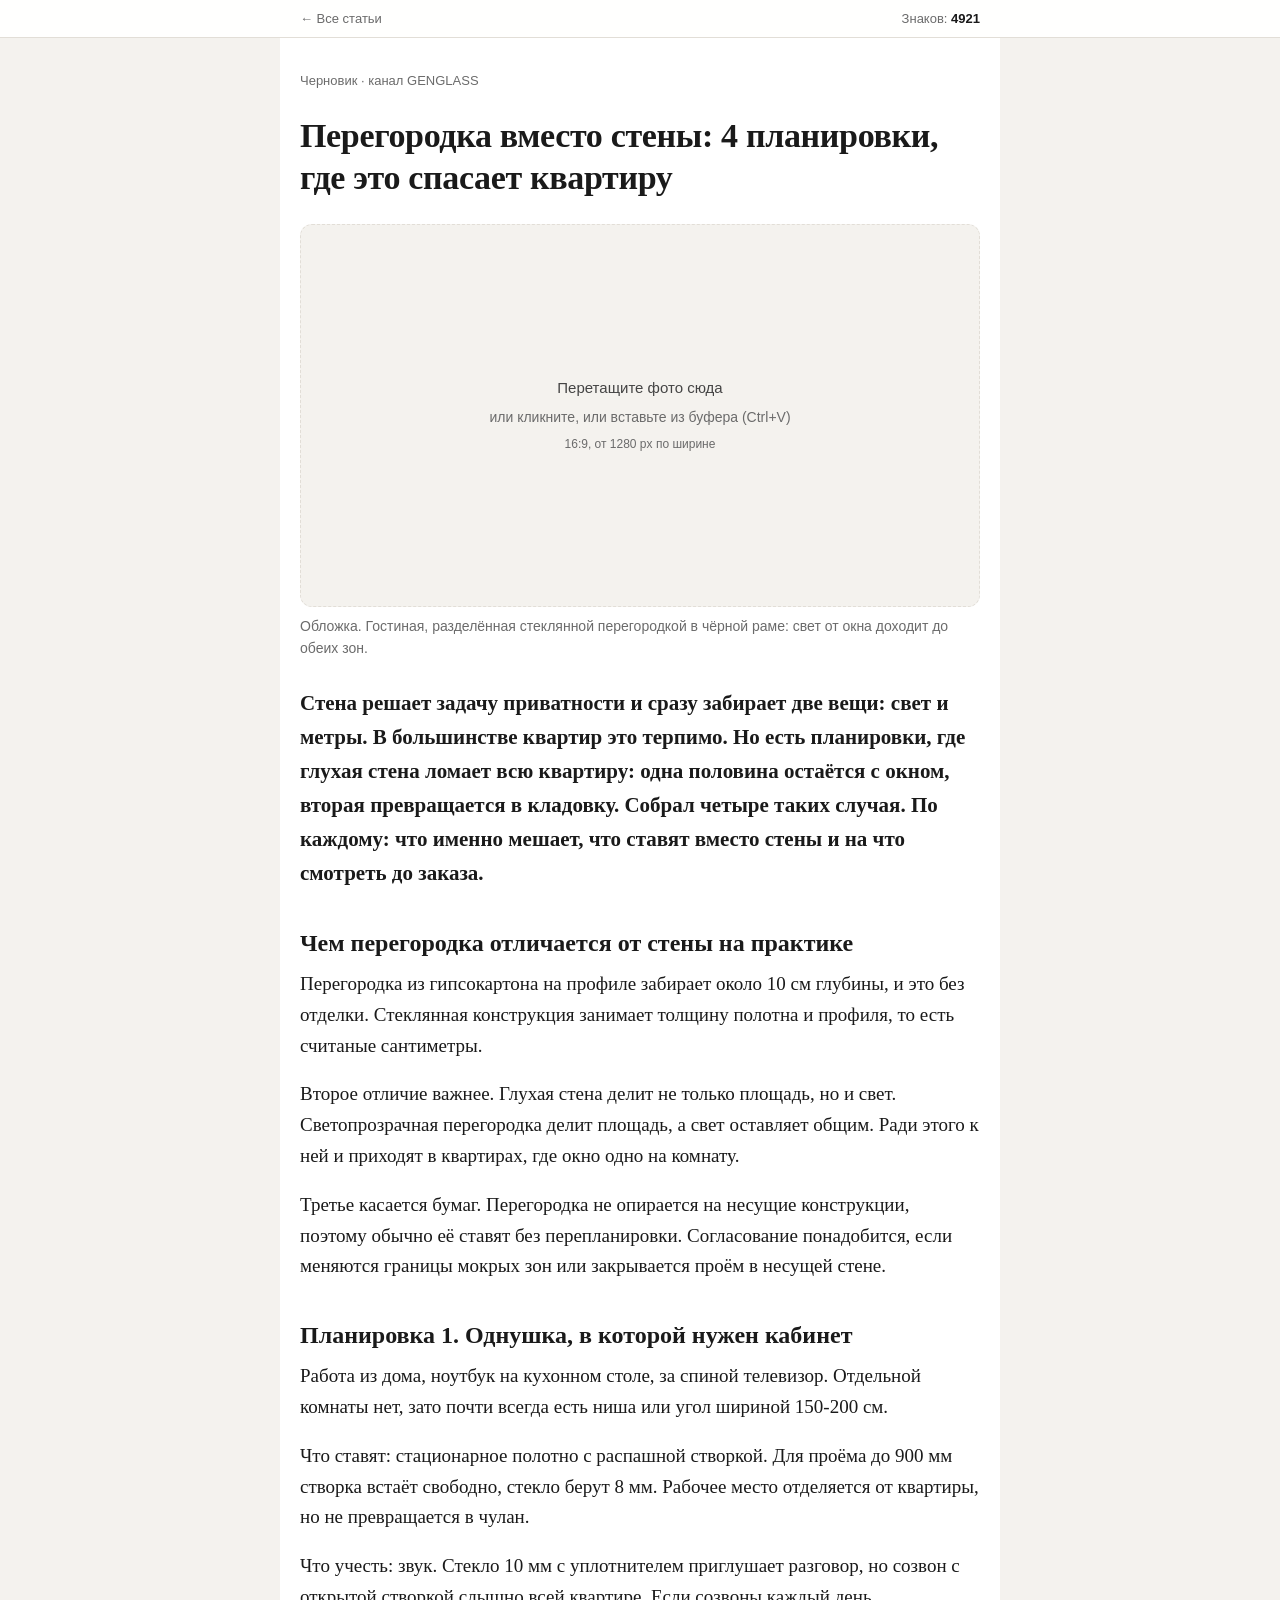
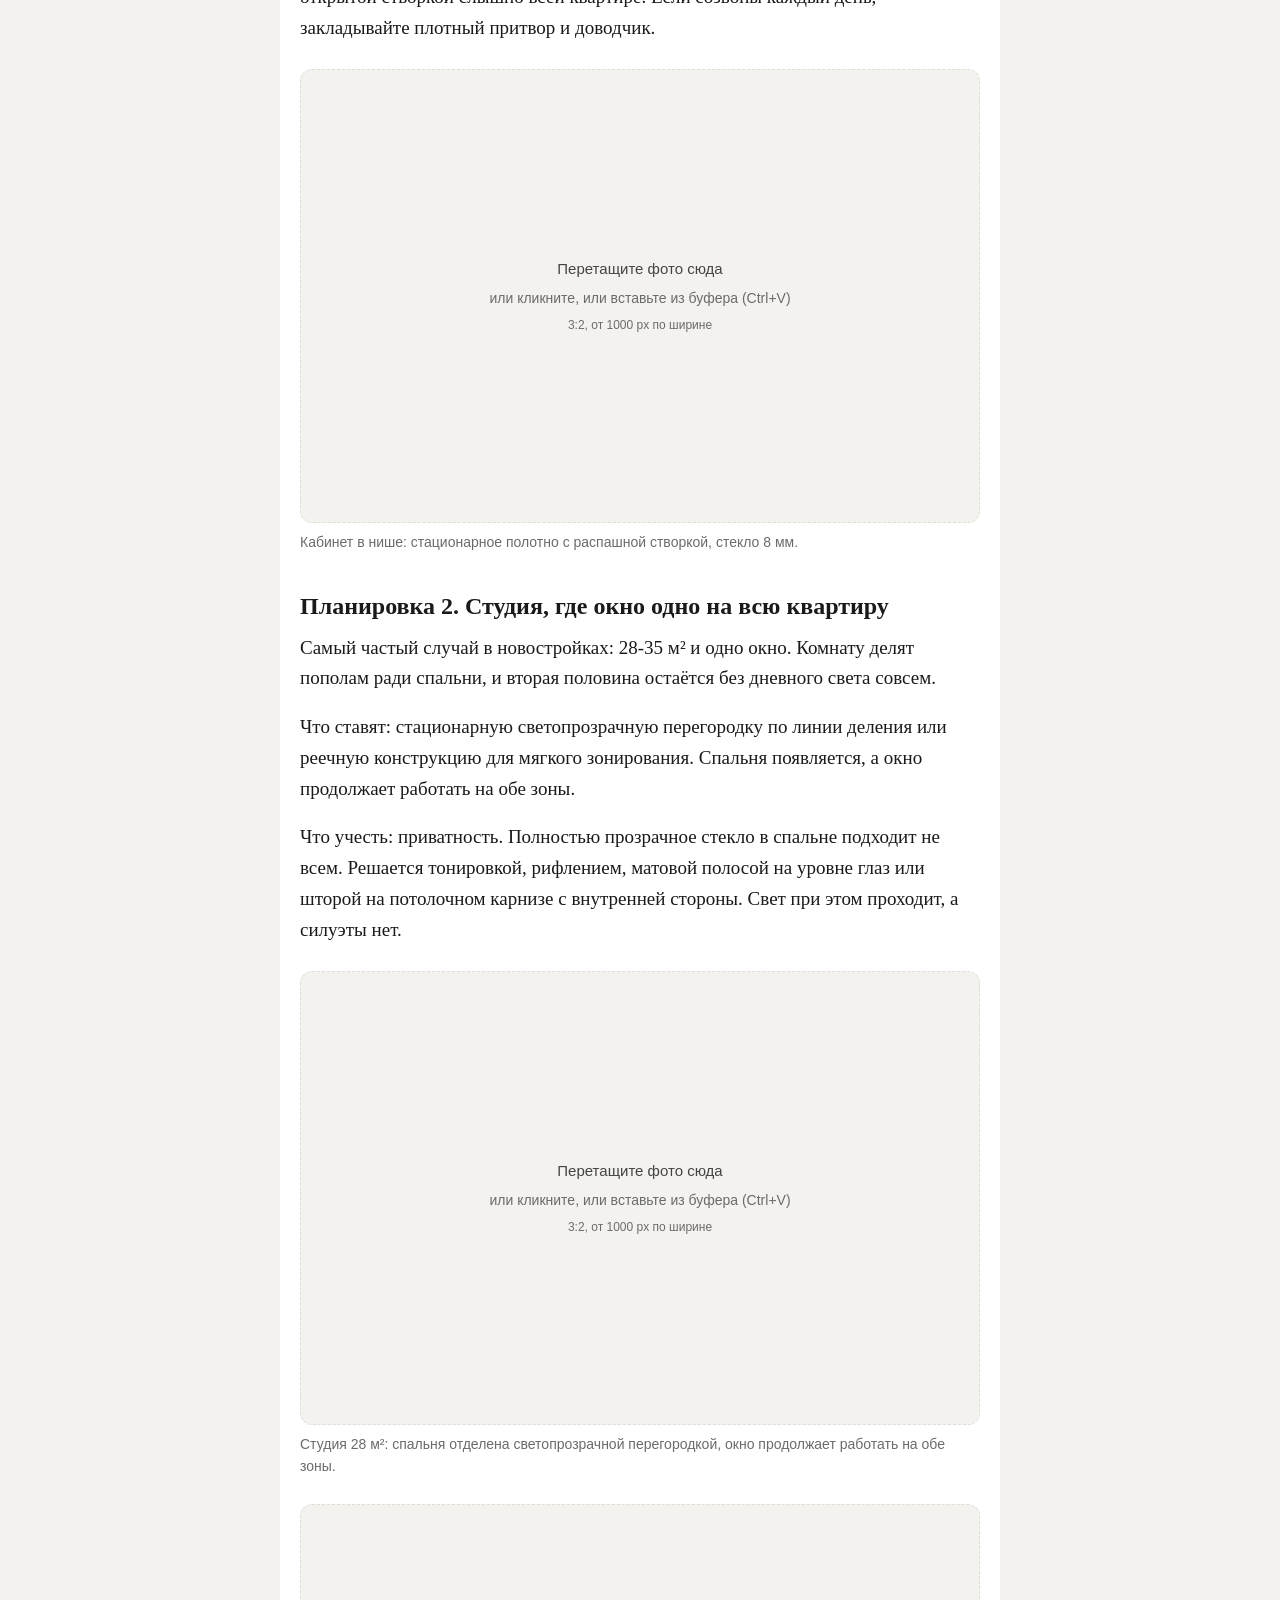
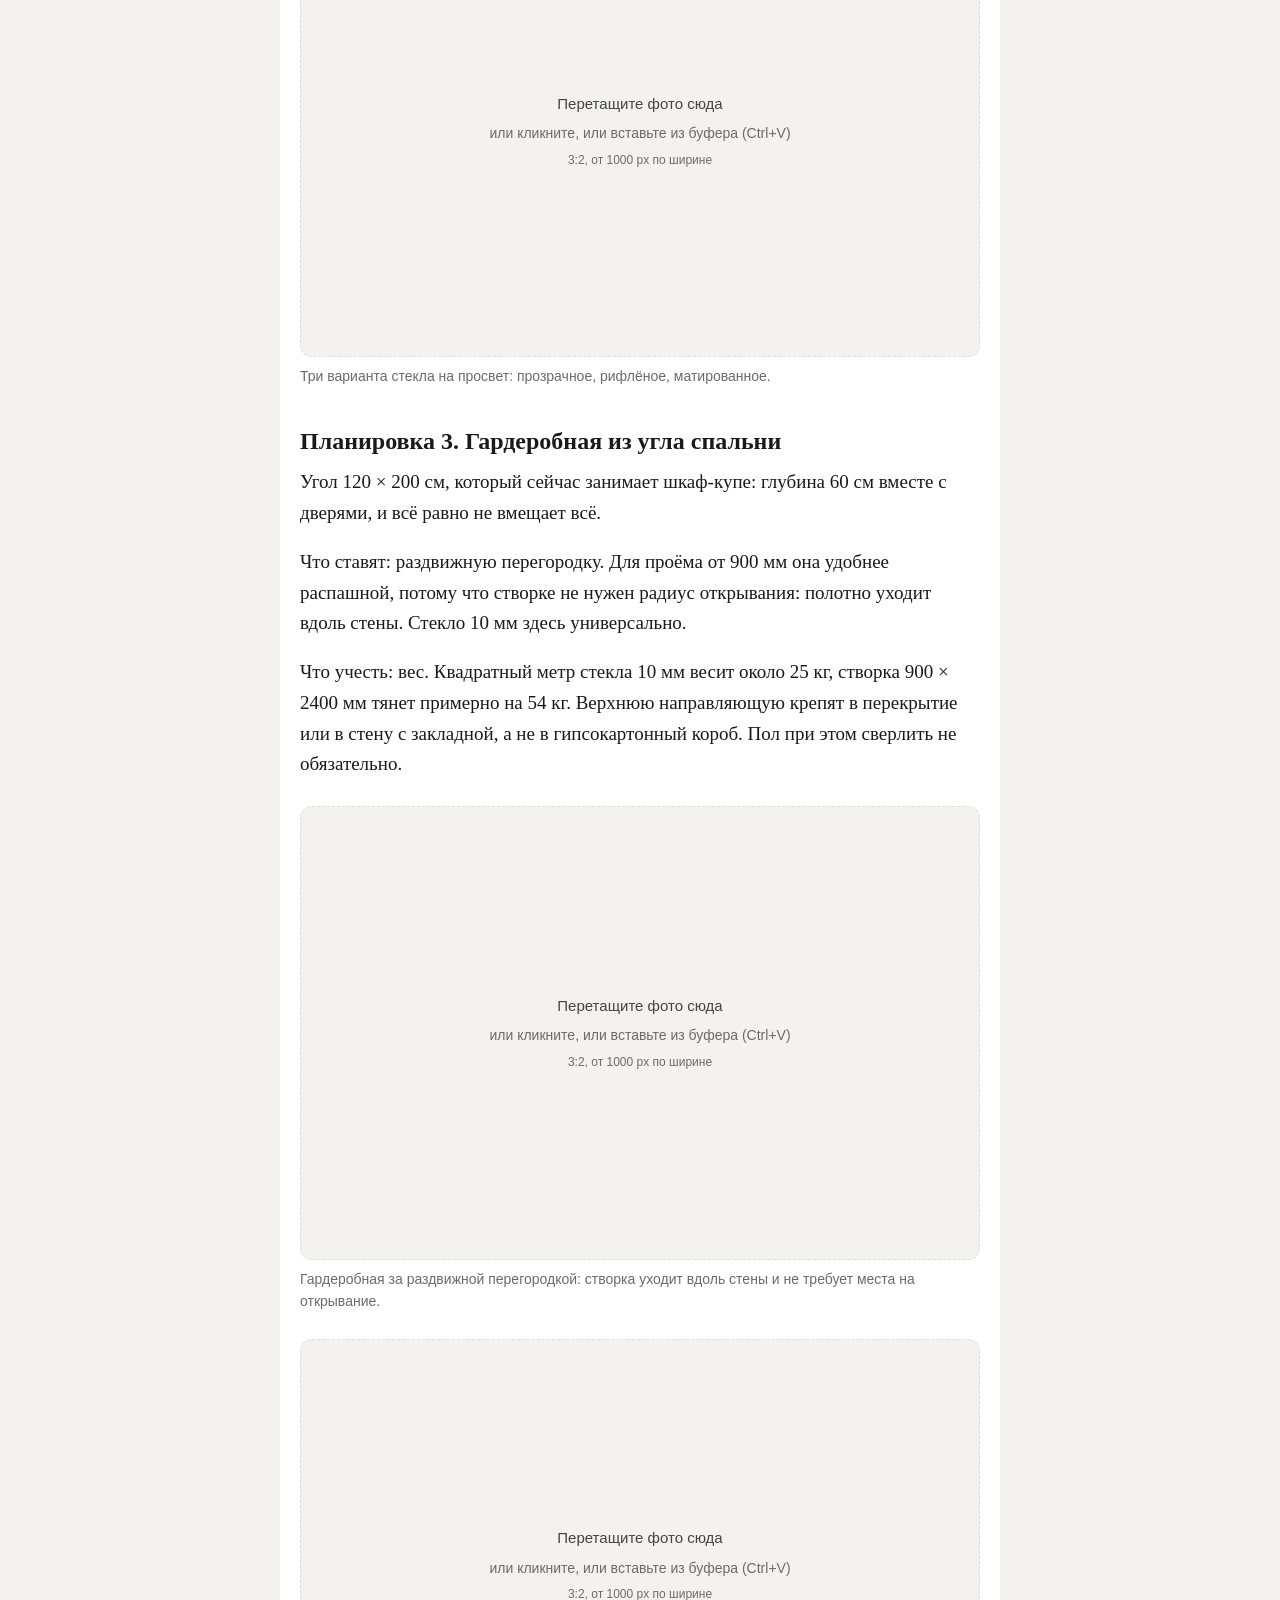
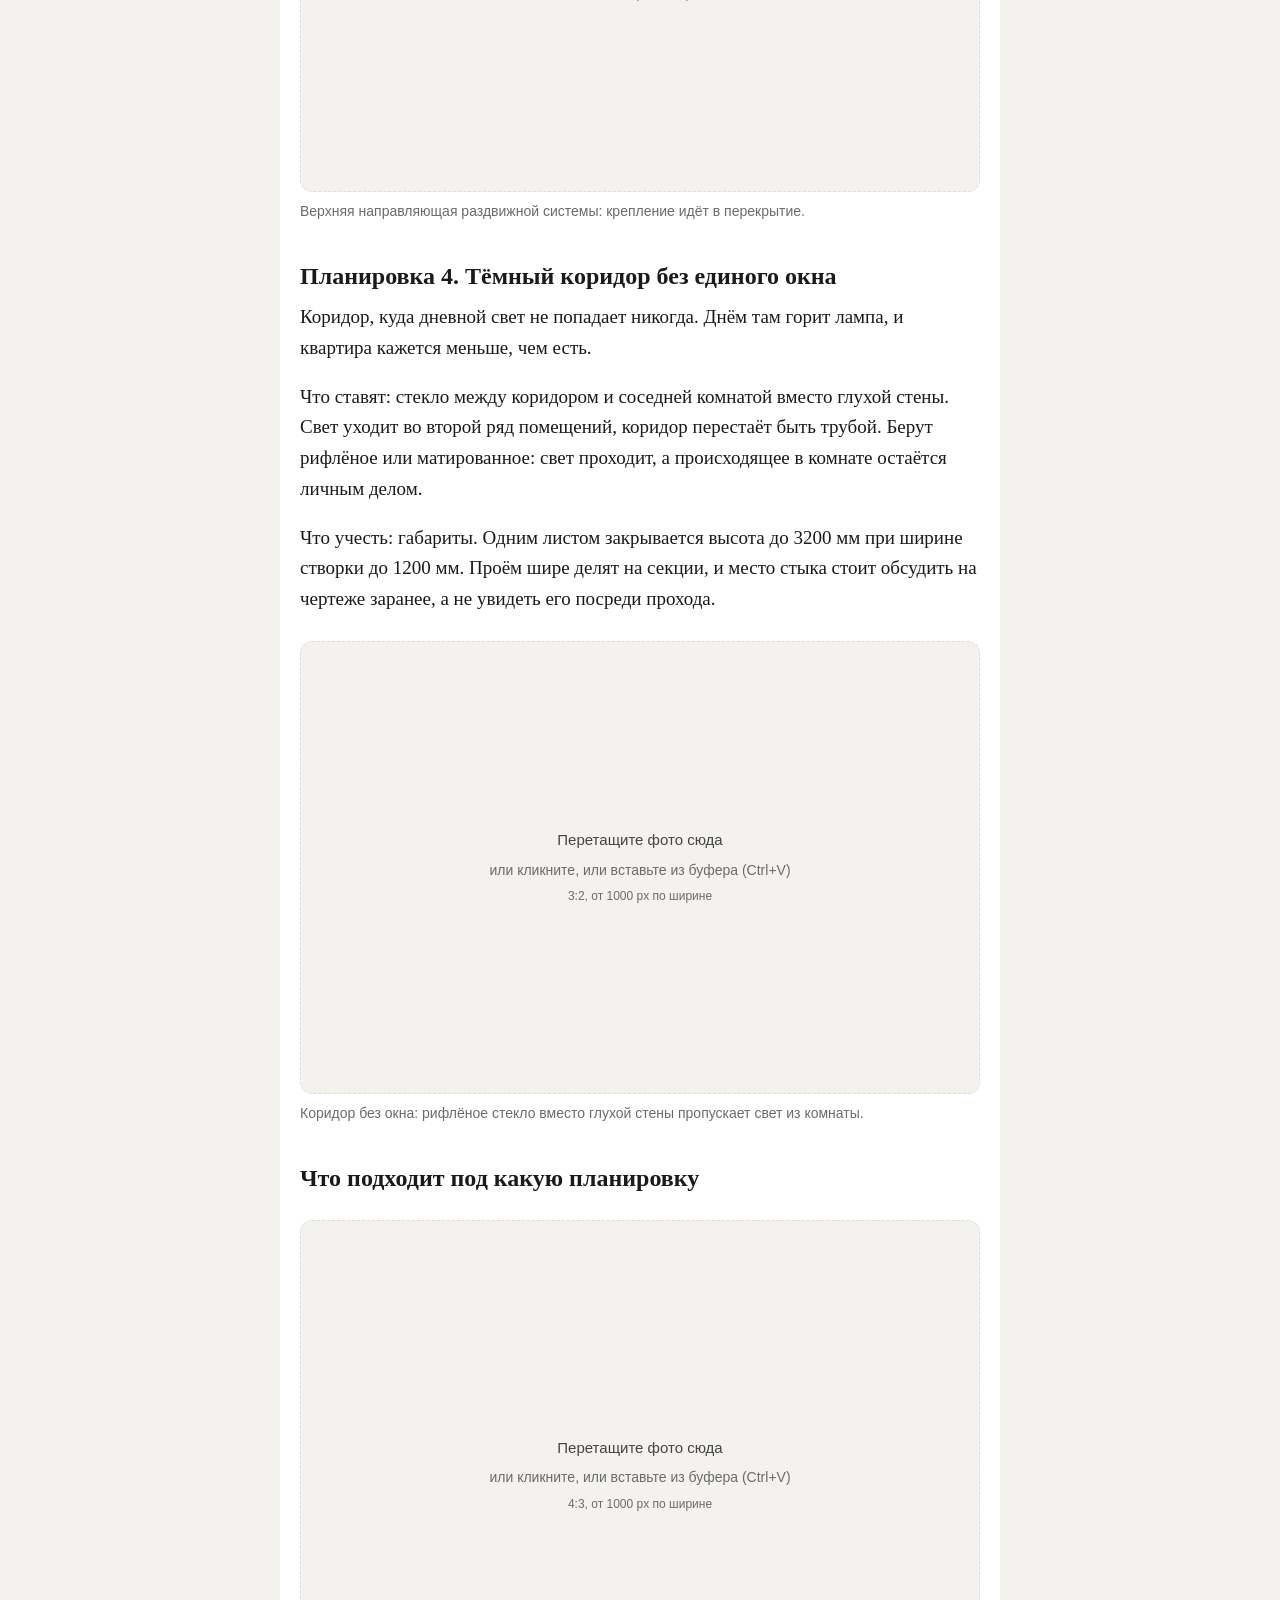
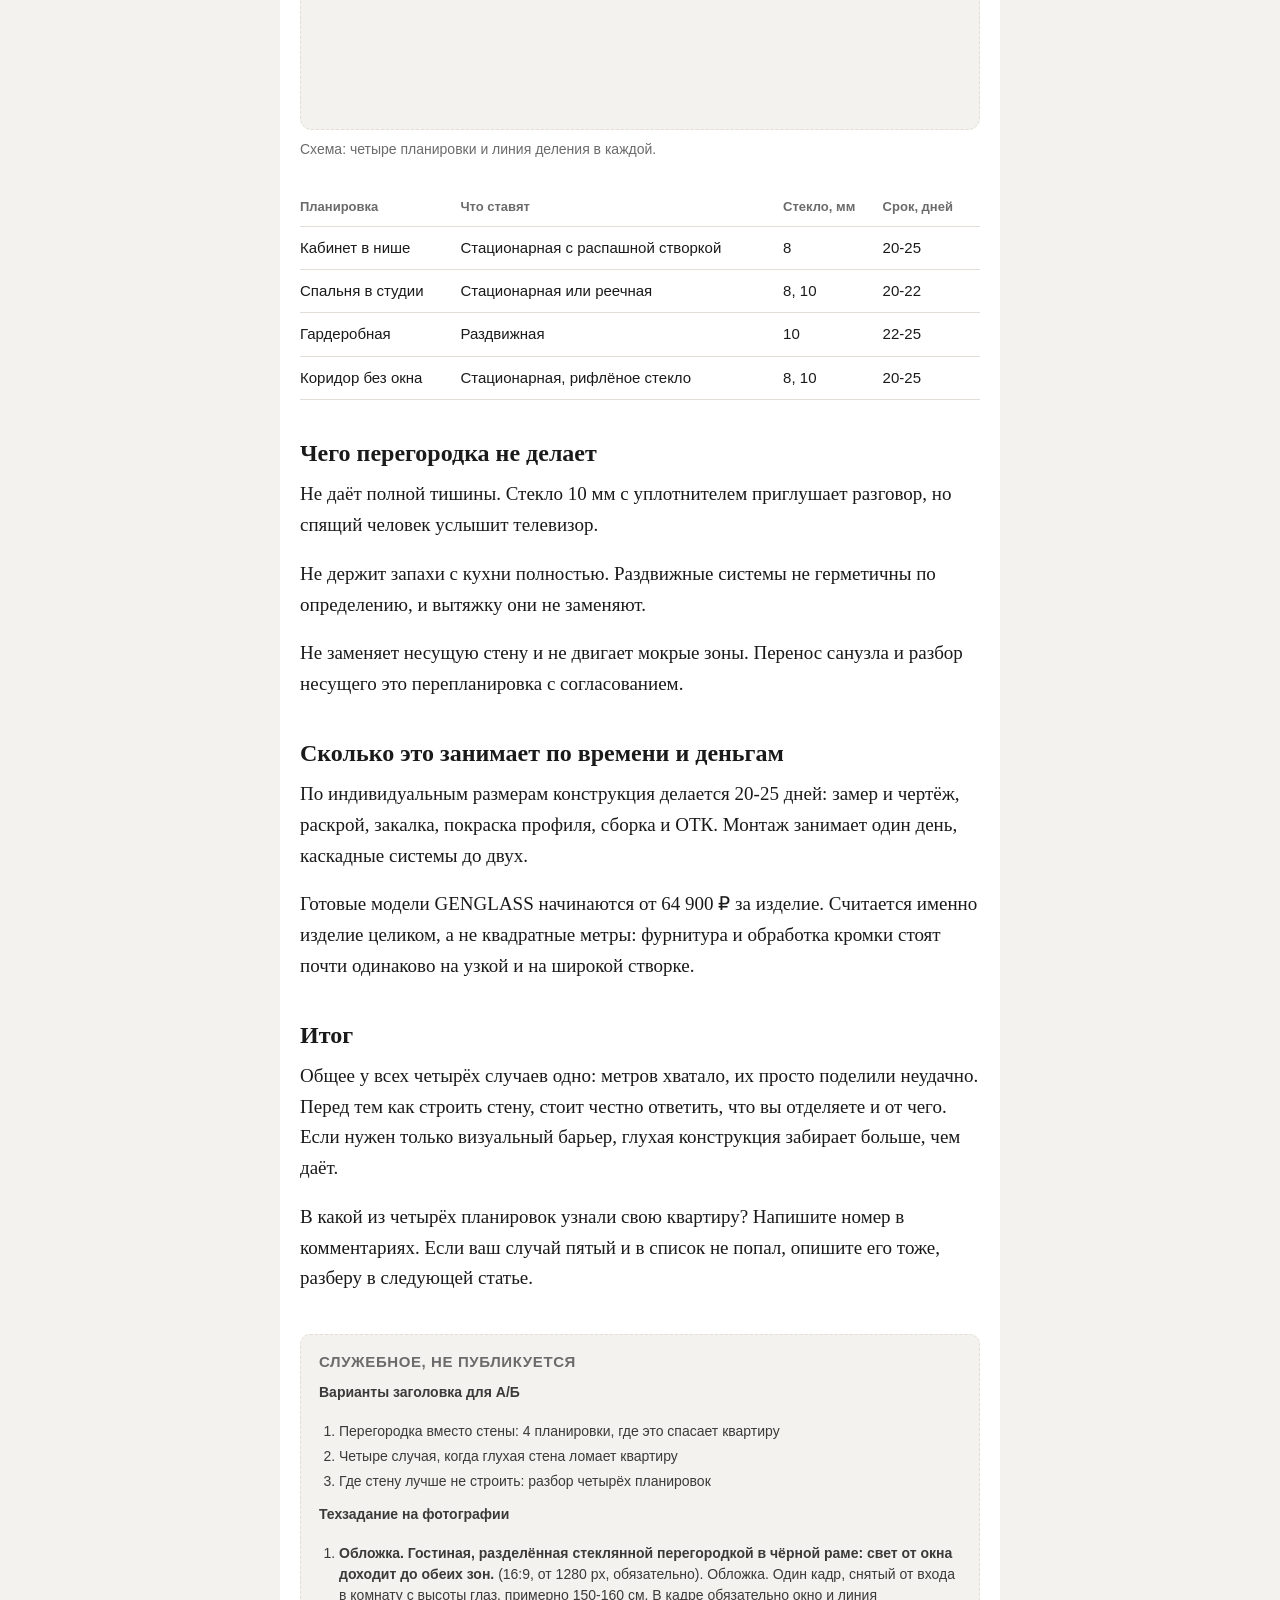
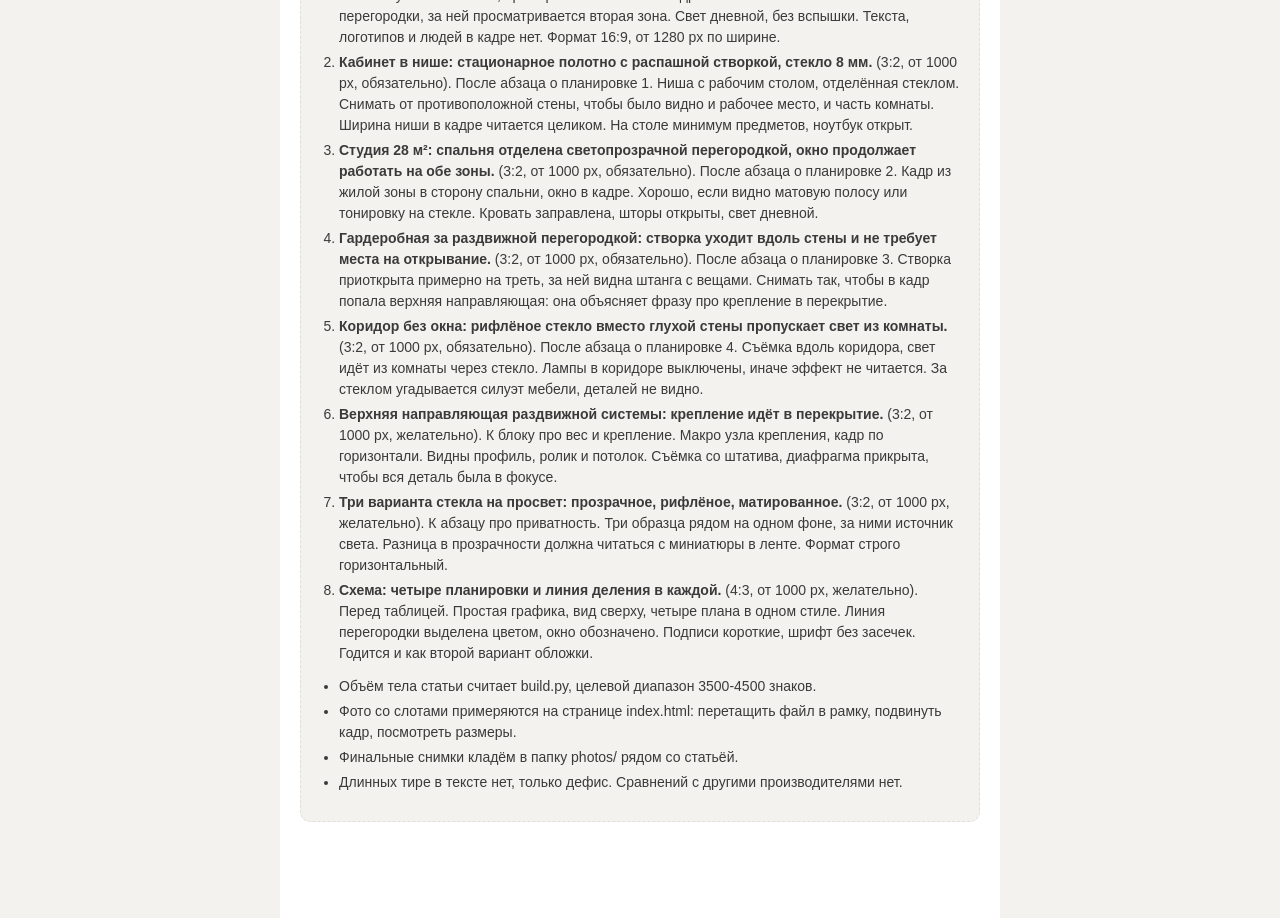
==== dzen/002-peregorodka-vmesto-steny/index.html @ 62485f5c "Дзен: статья «Перегородка вместо стены: 4 планировки» Тема №8 из бэклога, написана целиком. Один ист" ====
<!doctype html>
<html lang="ru">
<head>
<meta charset="utf-8">
<meta name="viewport" content="width=device-width, initial-scale=1">
<title>Перегородка вместо стены: 4 планировки, где это спасает квартиру</title>
<link rel="stylesheet" href="../assets/zen.css">
</head>
<body>

<div class="topbar">
  <div class="inner">
    <a href="../index.html">&larr; Все статьи</a>
    <span class="spacer"></span>
    <span class="stat" data-count></span>
  </div>
</div>

<div class="page">
  <article class="article">

    <p class="meta">Черновик · канал GENGLASS</p>
    <h1>Перегородка вместо стены: 4 планировки, где это спасает квартиру</h1>

    <figure class="ph" data-slot="cover" data-ratio="16:9" data-min-w="1280">
      <figcaption>Обложка. Гостиная, разделённая стеклянной перегородкой в чёрной раме: свет от окна доходит до обеих зон.</figcaption>
    </figure>

    <p class="lead">Стена решает задачу приватности и сразу забирает две вещи: свет и метры. В большинстве квартир это терпимо. Но есть планировки, где глухая стена ломает всю квартиру: одна половина остаётся с окном, вторая превращается в кладовку. Собрал четыре таких случая. По каждому: что именно мешает, что ставят вместо стены и на что смотреть до заказа.</p>

    <h2>Чем перегородка отличается от стены на практике</h2>
    <p>Перегородка из гипсокартона на профиле забирает около 10 см глубины, и это без отделки. Стеклянная конструкция занимает толщину полотна и профиля, то есть считаные сантиметры.</p>
    <p>Второе отличие важнее. Глухая стена делит не только площадь, но и свет. Светопрозрачная перегородка делит площадь, а свет оставляет общим. Ради этого к ней и приходят в квартирах, где окно одно на комнату.</p>
    <p>Третье касается бумаг. Перегородка не опирается на несущие конструкции, поэтому обычно её ставят без перепланировки. Согласование понадобится, если меняются границы мокрых зон или закрывается проём в несущей стене.</p>

    <h2>Планировка 1. Однушка, в которой нужен кабинет</h2>
    <p>Работа из дома, ноутбук на кухонном столе, за спиной телевизор. Отдельной комнаты нет, зато почти всегда есть ниша или угол шириной 150-200 см.</p>
    <p>Что ставят: стационарное полотно с распашной створкой. Для проёма до 900 мм створка встаёт свободно, стекло берут 8 мм. Рабочее место отделяется от квартиры, но не превращается в чулан.</p>
    <p>Что учесть: звук. Стекло 10 мм с уплотнителем приглушает разговор, но созвон с открытой створкой слышно всей квартире. Если созвоны каждый день, закладывайте плотный притвор и доводчик.</p>
    <figure class="ph" data-slot="plan-1" data-ratio="3:2" data-min-w="1000">
      <figcaption>Кабинет в нише: стационарное полотно с распашной створкой, стекло 8 мм.</figcaption>
    </figure>

    <h2>Планировка 2. Студия, где окно одно на всю квартиру</h2>
    <p>Самый частый случай в новостройках: 28-35 м² и одно окно. Комнату делят пополам ради спальни, и вторая половина остаётся без дневного света совсем.</p>
    <p>Что ставят: стационарную светопрозрачную перегородку по линии деления или реечную конструкцию для мягкого зонирования. Спальня появляется, а окно продолжает работать на обе зоны.</p>
    <p>Что учесть: приватность. Полностью прозрачное стекло в спальне подходит не всем. Решается тонировкой, рифлением, матовой полосой на уровне глаз или шторой на потолочном карнизе с внутренней стороны. Свет при этом проходит, а силуэты нет.</p>
    <figure class="ph" data-slot="plan-2" data-ratio="3:2" data-min-w="1000">
      <figcaption>Студия 28 м²: спальня отделена светопрозрачной перегородкой, окно продолжает работать на обе зоны.</figcaption>
    </figure>
    <figure class="ph" data-slot="stekla" data-ratio="3:2" data-min-w="1000">
      <figcaption>Три варианта стекла на просвет: прозрачное, рифлёное, матированное.</figcaption>
    </figure>

    <h2>Планировка 3. Гардеробная из угла спальни</h2>
    <p>Угол 120 × 200 см, который сейчас занимает шкаф-купе: глубина 60 см вместе с дверями, и всё равно не вмещает всё.</p>
    <p>Что ставят: раздвижную перегородку. Для проёма от 900 мм она удобнее распашной, потому что створке не нужен радиус открывания: полотно уходит вдоль стены. Стекло 10 мм здесь универсально.</p>
    <p>Что учесть: вес. Квадратный метр стекла 10 мм весит около 25 кг, створка 900 × 2400 мм тянет примерно на 54 кг. Верхнюю направляющую крепят в перекрытие или в стену с закладной, а не в гипсокартонный короб. Пол при этом сверлить не обязательно.</p>
    <figure class="ph" data-slot="plan-3" data-ratio="3:2" data-min-w="1000">
      <figcaption>Гардеробная за раздвижной перегородкой: створка уходит вдоль стены и не требует места на открывание.</figcaption>
    </figure>
    <figure class="ph" data-slot="uzel" data-ratio="3:2" data-min-w="1000">
      <figcaption>Верхняя направляющая раздвижной системы: крепление идёт в перекрытие.</figcaption>
    </figure>

    <h2>Планировка 4. Тёмный коридор без единого окна</h2>
    <p>Коридор, куда дневной свет не попадает никогда. Днём там горит лампа, и квартира кажется меньше, чем есть.</p>
    <p>Что ставят: стекло между коридором и соседней комнатой вместо глухой стены. Свет уходит во второй ряд помещений, коридор перестаёт быть трубой. Берут рифлёное или матированное: свет проходит, а происходящее в комнате остаётся личным делом.</p>
    <p>Что учесть: габариты. Одним листом закрывается высота до 3200 мм при ширине створки до 1200 мм. Проём шире делят на секции, и место стыка стоит обсудить на чертеже заранее, а не увидеть его посреди прохода.</p>
    <figure class="ph" data-slot="plan-4" data-ratio="3:2" data-min-w="1000">
      <figcaption>Коридор без окна: рифлёное стекло вместо глухой стены пропускает свет из комнаты.</figcaption>
    </figure>

    <h2>Что подходит под какую планировку</h2>
    <figure class="ph" data-slot="shema" data-ratio="4:3" data-min-w="1000">
      <figcaption>Схема: четыре планировки и линия деления в каждой.</figcaption>
    </figure>
    <div class="tablewrap">
    <table class="plan">
      <tr><th>Планировка</th><th>Что ставят</th><th>Стекло, мм</th><th>Срок, дней</th></tr>
      <tr><td>Кабинет в нише</td><td>Стационарная с распашной створкой</td><td>8</td><td>20-25</td></tr>
      <tr><td>Спальня в студии</td><td>Стационарная или реечная</td><td>8, 10</td><td>20-22</td></tr>
      <tr><td>Гардеробная</td><td>Раздвижная</td><td>10</td><td>22-25</td></tr>
      <tr><td>Коридор без окна</td><td>Стационарная, рифлёное стекло</td><td>8, 10</td><td>20-25</td></tr>
    </table>
    </div>

    <h2>Чего перегородка не делает</h2>
    <p>Не даёт полной тишины. Стекло 10 мм с уплотнителем приглушает разговор, но спящий человек услышит телевизор.</p>
    <p>Не держит запахи с кухни полностью. Раздвижные системы не герметичны по определению, и вытяжку они не заменяют.</p>
    <p>Не заменяет несущую стену и не двигает мокрые зоны. Перенос санузла и разбор несущего это перепланировка с согласованием.</p>

    <h2>Сколько это занимает по времени и деньгам</h2>
    <p>По индивидуальным размерам конструкция делается 20-25 дней: замер и чертёж, раскрой, закалка, покраска профиля, сборка и ОТК. Монтаж занимает один день, каскадные системы до двух.</p>
    <p>Готовые модели GENGLASS начинаются от 64 900 ₽ за изделие. Считается именно изделие целиком, а не квадратные метры: фурнитура и обработка кромки стоят почти одинаково на узкой и на широкой створке.</p>

    <h2>Итог</h2>
    <p>Общее у всех четырёх случаев одно: метров хватало, их просто поделили неудачно. Перед тем как строить стену, стоит честно ответить, что вы отделяете и от чего. Если нужен только визуальный барьер, глухая конструкция забирает больше, чем даёт.</p>
    <p>В какой из четырёх планировок узнали свою квартиру? Напишите номер в комментариях. Если ваш случай пятый и в список не попал, опишите его тоже, разберу в следующей статье.</p>

    <div class="service">
      <h3>Служебное, не публикуется</h3>
      <p><b>Варианты заголовка для А/Б</b></p>
      <ol>
        <li>Перегородка вместо стены: 4 планировки, где это спасает квартиру</li>
        <li>Четыре случая, когда глухая стена ломает квартиру</li>
        <li>Где стену лучше не строить: разбор четырёх планировок</li>
      </ol>
      <p><b>Техзадание на фотографии</b></p>
      <ol>
        <li><b>Обложка. Гостиная, разделённая стеклянной перегородкой в чёрной раме: свет от окна доходит до обеих зон.</b> (16:9, от 1280 px, обязательно). Обложка. Один кадр, снятый от входа в комнату с высоты глаз, примерно 150-160 см. В кадре обязательно окно и линия перегородки, за ней просматривается вторая зона. Свет дневной, без вспышки. Текста, логотипов и людей в кадре нет. Формат 16:9, от 1280 px по ширине.</li>
        <li><b>Кабинет в нише: стационарное полотно с распашной створкой, стекло 8 мм.</b> (3:2, от 1000 px, обязательно). После абзаца о планировке 1. Ниша с рабочим столом, отделённая стеклом. Снимать от противоположной стены, чтобы было видно и рабочее место, и часть комнаты. Ширина ниши в кадре читается целиком. На столе минимум предметов, ноутбук открыт.</li>
        <li><b>Студия 28 м²: спальня отделена светопрозрачной перегородкой, окно продолжает работать на обе зоны.</b> (3:2, от 1000 px, обязательно). После абзаца о планировке 2. Кадр из жилой зоны в сторону спальни, окно в кадре. Хорошо, если видно матовую полосу или тонировку на стекле. Кровать заправлена, шторы открыты, свет дневной.</li>
        <li><b>Гардеробная за раздвижной перегородкой: створка уходит вдоль стены и не требует места на открывание.</b> (3:2, от 1000 px, обязательно). После абзаца о планировке 3. Створка приоткрыта примерно на треть, за ней видна штанга с вещами. Снимать так, чтобы в кадр попала верхняя направляющая: она объясняет фразу про крепление в перекрытие.</li>
        <li><b>Коридор без окна: рифлёное стекло вместо глухой стены пропускает свет из комнаты.</b> (3:2, от 1000 px, обязательно). После абзаца о планировке 4. Съёмка вдоль коридора, свет идёт из комнаты через стекло. Лампы в коридоре выключены, иначе эффект не читается. За стеклом угадывается силуэт мебели, деталей не видно.</li>
        <li><b>Верхняя направляющая раздвижной системы: крепление идёт в перекрытие.</b> (3:2, от 1000 px, желательно). К блоку про вес и крепление. Макро узла крепления, кадр по горизонтали. Видны профиль, ролик и потолок. Съёмка со штатива, диафрагма прикрыта, чтобы вся деталь была в фокусе.</li>
        <li><b>Три варианта стекла на просвет: прозрачное, рифлёное, матированное.</b> (3:2, от 1000 px, желательно). К абзацу про приватность. Три образца рядом на одном фоне, за ними источник света. Разница в прозрачности должна читаться с миниатюры в ленте. Формат строго горизонтальный.</li>
        <li><b>Схема: четыре планировки и линия деления в каждой.</b> (4:3, от 1000 px, желательно). Перед таблицей. Простая графика, вид сверху, четыре плана в одном стиле. Линия перегородки выделена цветом, окно обозначено. Подписи короткие, шрифт без засечек. Годится и как второй вариант обложки.</li>
      </ol>
      <ul>
        <li>Объём тела статьи считает build.py, целевой диапазон 3500-4500 знаков.</li>
        <li>Фото со слотами примеряются на странице index.html: перетащить файл в рамку, подвинуть кадр, посмотреть размеры.</li>
        <li>Финальные снимки кладём в папку photos/ рядом со статьёй.</li>
        <li>Длинных тире в тексте нет, только дефис. Сравнений с другими производителями нет.</li>
      </ul>
    </div>

  </article>
</div>

<script src="../assets/photo-fit.js"></script>
</body>
</html>
---- dzen/assets/zen.css ----
/* Вёрстка под ленту Дзена: узкая колонка, крупный текст, воздух между абзацами */

:root {
  --bg: #ffffff;
  --bg-soft: #f4f2ee;
  --text: #1a1a1a;
  --muted: #6b6b6b;
  --line: #e2ded7;
  --accent: #2f6f4f;
  --warn: #b4441f;
  --col: 720px;
  color-scheme: light;
}

* { box-sizing: border-box; }

body {
  margin: 0;
  background: var(--bg-soft);
  color: var(--text);
  font-family: Georgia, "Times New Roman", serif;
  font-size: 19px;
  line-height: 1.62;
  -webkit-text-size-adjust: 100%;
}

.page {
  max-width: var(--col);
  margin: 0 auto;
  padding: 32px 20px 96px;
  background: var(--bg);
  min-height: 100vh;
}

.topbar {
  position: sticky;
  top: 0;
  z-index: 20;
  background: rgba(255, 255, 255, .94);
  backdrop-filter: blur(6px);
  border-bottom: 1px solid var(--line);
  font-family: -apple-system, BlinkMacSystemFont, "Segoe UI", Roboto, Arial, sans-serif;
  font-size: 13px;
}
.topbar .inner {
  max-width: var(--col);
  margin: 0 auto;
  padding: 8px 20px;
  display: flex;
  flex-wrap: wrap;
  gap: 8px 14px;
  align-items: center;
}
.topbar a { color: var(--muted); text-decoration: none; }
.topbar a:hover { color: var(--text); }
.topbar .spacer { flex: 1 1 auto; }
.topbar .stat { color: var(--muted); }
.topbar .stat b { color: var(--text); font-weight: 600; }

h1 {
  font-size: 34px;
  line-height: 1.22;
  margin: 24px 0 8px;
  letter-spacing: -.01em;
}
h2 {
  font-size: 24px;
  line-height: 1.3;
  margin: 38px 0 10px;
}
p { margin: 0 0 18px; }
.lead { font-size: 21px; font-weight: 600; }
.article a { color: var(--accent); }

.meta {
  font-family: -apple-system, BlinkMacSystemFont, "Segoe UI", Roboto, Arial, sans-serif;
  font-size: 13px;
  color: var(--muted);
  margin: 0 0 4px;
}

/* Служебный блок: не идёт в публикацию */
.service {
  font-family: -apple-system, BlinkMacSystemFont, "Segoe UI", Roboto, Arial, sans-serif;
  font-size: 14px;
  line-height: 1.5;
  background: var(--bg-soft);
  border: 1px dashed var(--line);
  border-radius: 10px;
  padding: 16px 18px;
  margin: 40px 0 0;
  color: #3a3a3a;
}
.service h3 { margin: 0 0 8px; font-size: 15px; text-transform: uppercase; letter-spacing: .04em; color: var(--muted); }
.service ol, .service ul { margin: 0 0 12px; padding-left: 20px; }
.service li { margin-bottom: 4px; }
.service .hint { color: var(--muted); }

/* ---- Слот под фото ---- */

figure.ph {
  margin: 26px 0;
  position: relative;
}
figure.ph .frame {
  position: relative;
  width: 100%;
  overflow: hidden;
  border-radius: 12px;
  background: var(--bg-soft);
  border: 1px dashed var(--line);
  cursor: pointer;
  user-select: none;
}
figure.ph.filled .frame { border-style: solid; cursor: grab; }
figure.ph.filled .frame.dragging { cursor: grabbing; }
figure.ph .frame.over { border-color: var(--accent); background: #eef5f0; }

figure.ph .frame img {
  position: absolute;
  inset: 0;
  width: 100%;
  height: 100%;
  object-fit: cover;
  object-position: 50% 50%;
  display: none;
}
figure.ph.filled .frame img { display: block; }

figure.ph .drop {
  position: absolute;
  inset: 0;
  display: flex;
  flex-direction: column;
  align-items: center;
  justify-content: center;
  gap: 6px;
  text-align: center;
  padding: 16px;
  font-family: -apple-system, BlinkMacSystemFont, "Segoe UI", Roboto, Arial, sans-serif;
  color: var(--muted);
  font-size: 14px;
}
figure.ph.filled .drop { display: none; }
figure.ph .drop .big { font-size: 15px; color: #444; }
figure.ph .drop .req { font-size: 12px; }

figure.ph .tools {
  display: none;
  gap: 8px;
  align-items: center;
  flex-wrap: wrap;
  margin-top: 8px;
  font-family: -apple-system, BlinkMacSystemFont, "Segoe UI", Roboto, Arial, sans-serif;
  font-size: 13px;
  color: var(--muted);
}
figure.ph.filled .tools { display: flex; }
figure.ph .tools button {
  font: inherit;
  border: 1px solid var(--line);
  background: #fff;
  border-radius: 999px;
  padding: 4px 12px;
  cursor: pointer;
  color: #333;
}
figure.ph .tools button:hover { border-color: #bdb8ae; }
figure.ph .tools input[type=range] { width: 120px; }
figure.ph .tools .info b { color: var(--text); font-weight: 600; }
figure.ph .tools .bad { color: var(--warn); }

figcaption {
  font-family: -apple-system, BlinkMacSystemFont, "Segoe UI", Roboto, Arial, sans-serif;
  font-size: 14px;
  color: var(--muted);
  margin-top: 8px;
}

/* ---- Витрина статей ---- */

.cards { list-style: none; margin: 0; padding: 0; }
.cards li {
  border-top: 1px solid var(--line);
  padding: 18px 0;
}
.cards li:last-child { border-bottom: 1px solid var(--line); }
.cards a { color: var(--text); text-decoration: none; font-size: 22px; line-height: 1.3; }
.cards a:hover { color: var(--accent); }
.cards .sub {
  font-family: -apple-system, BlinkMacSystemFont, "Segoe UI", Roboto, Arial, sans-serif;
  font-size: 13px;
  color: var(--muted);
  margin-top: 6px;
}
.badge {
  display: inline-block;
  font-family: -apple-system, BlinkMacSystemFont, "Segoe UI", Roboto, Arial, sans-serif;
  font-size: 11px;
  text-transform: uppercase;
  letter-spacing: .05em;
  padding: 2px 8px;
  border-radius: 999px;
  border: 1px solid var(--line);
  color: var(--muted);
  vertical-align: 3px;
  margin-left: 8px;
}
.badge.ready { color: var(--accent); border-color: #bcd9c8; background: #f0f7f3; }

@media (max-width: 600px) {
  body { font-size: 18px; }
  h1 { font-size: 27px; }
  h2 { font-size: 21px; }
  .page { padding: 20px 16px 72px; }
}

@media print {
  .topbar, .service, figure.ph .tools, figure.ph .drop { display: none !important; }
  body { background: #fff; }
}

/* длинные пути и имена файлов не должны распирать колонку */
code, .service code {
  font-family: ui-monospace, SFMono-Regular, Menlo, Consolas, monospace;
  font-size: .88em;
  overflow-wrap: anywhere;
  word-break: break-word;
}
figure.ph .frame img { -webkit-user-drag: none; user-select: none; }

/* таблицы внутри статьи */
.tablewrap { overflow-x: auto; margin: 24px 0; }
table.plan {
  border-collapse: collapse;
  width: 100%;
  min-width: 480px;
  font-family: -apple-system, BlinkMacSystemFont, "Segoe UI", Roboto, Arial, sans-serif;
  font-size: 15px;
}
table.plan th, table.plan td {
  text-align: left;
  padding: 9px 12px 9px 0;
  border-bottom: 1px solid var(--line);
  vertical-align: top;
}
table.plan th { color: var(--muted); font-weight: 600; font-size: 13px; }
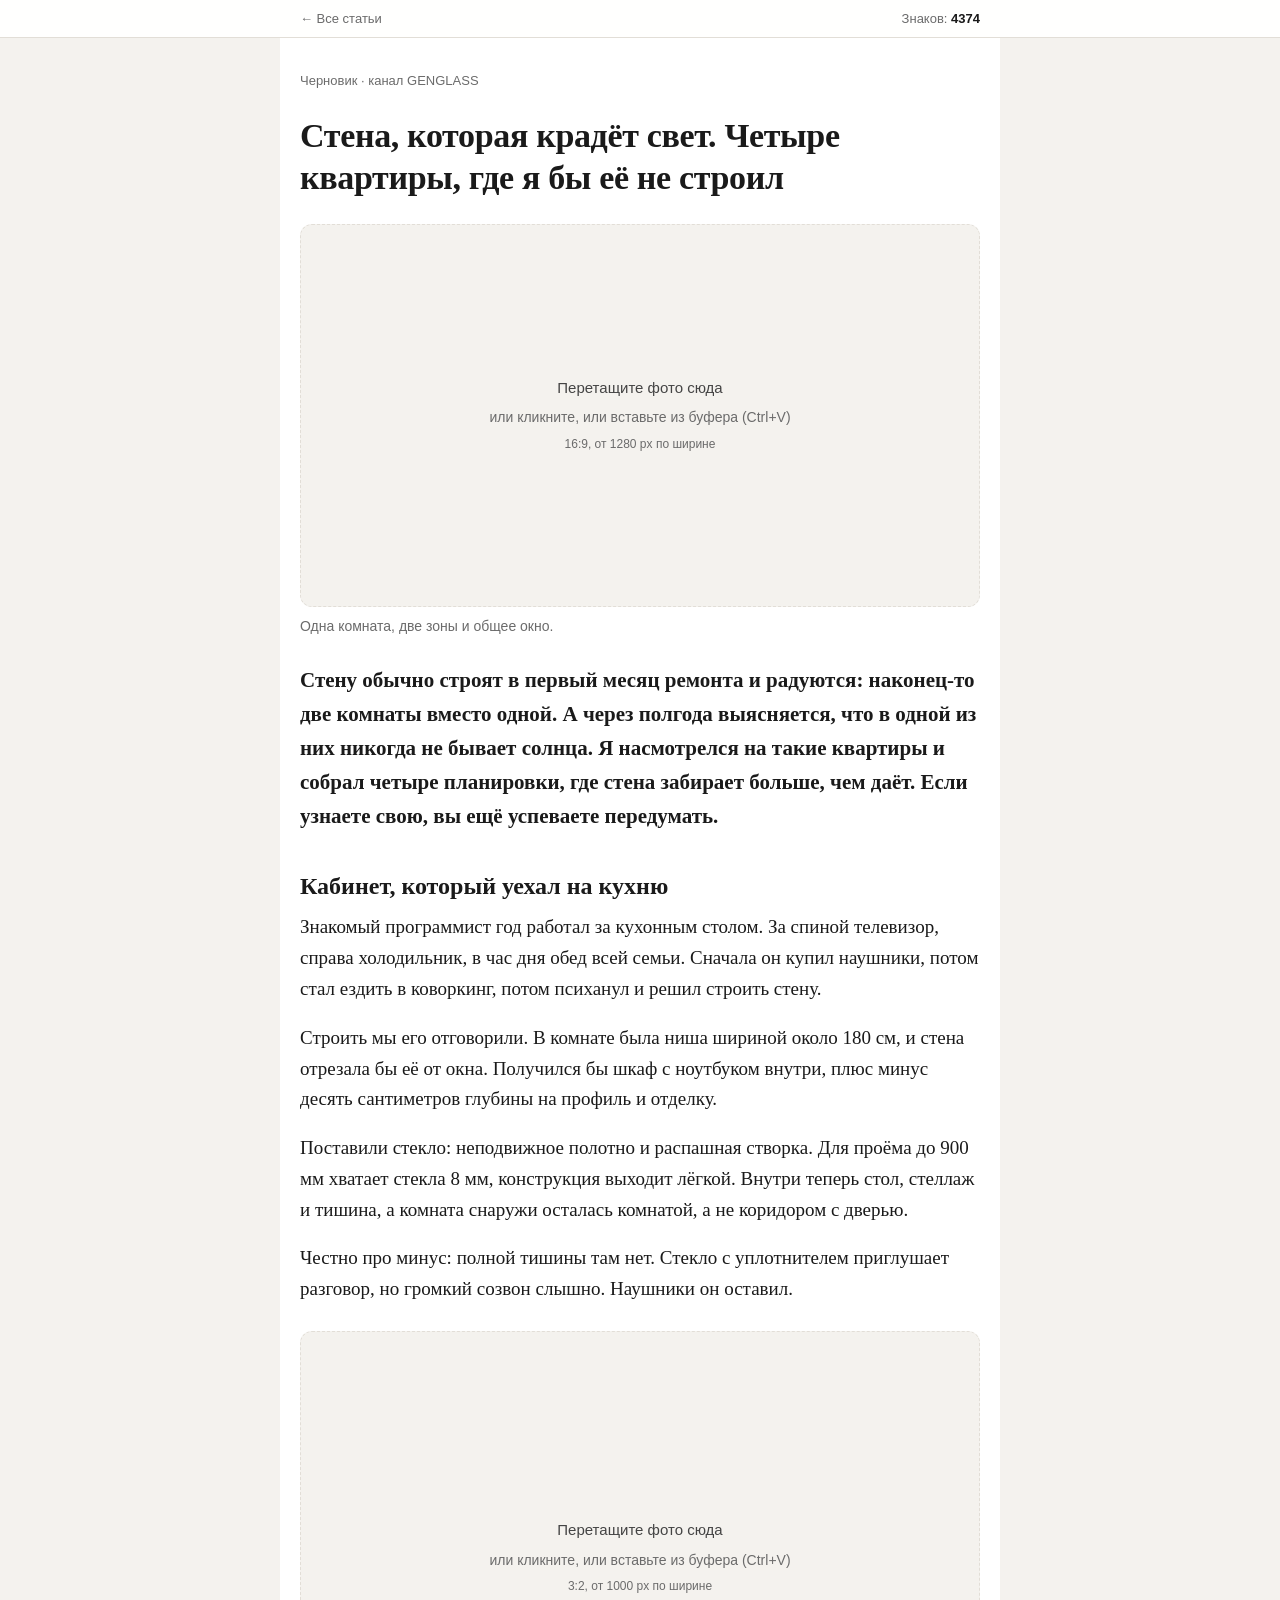
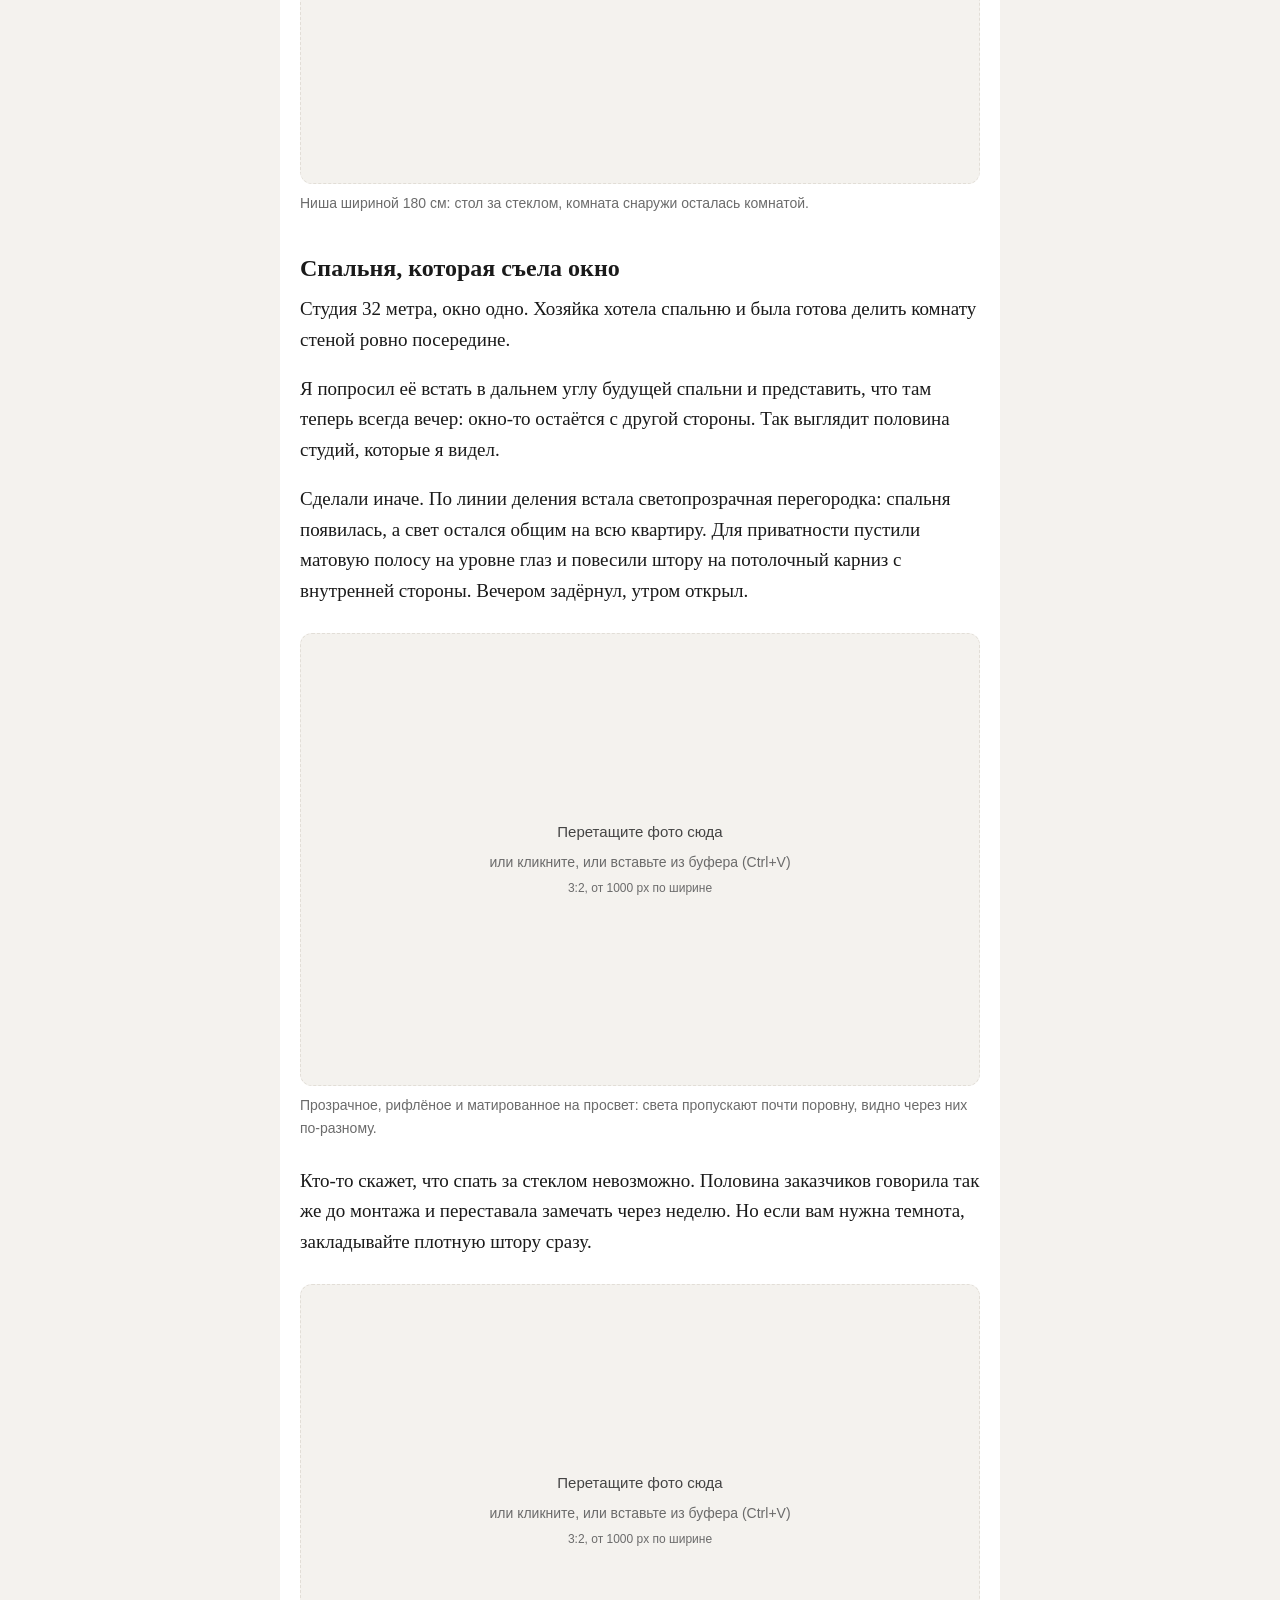
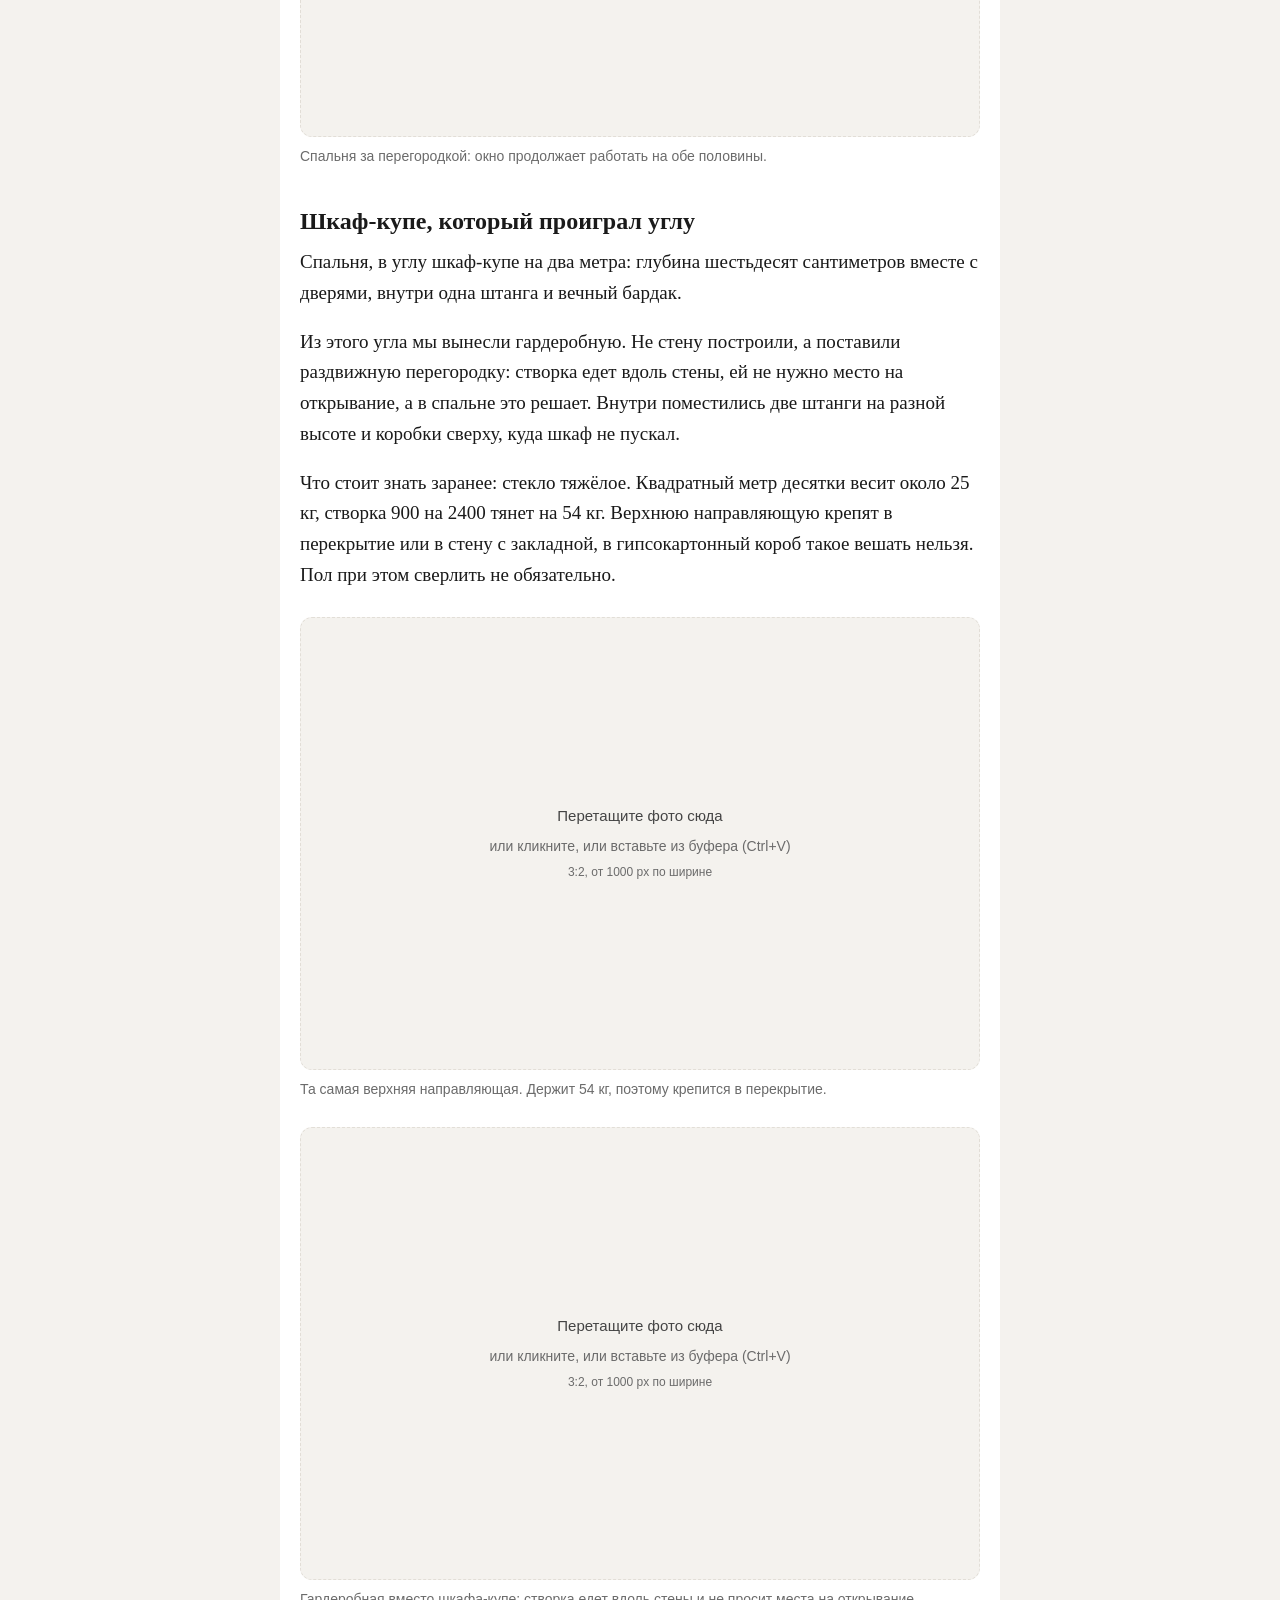
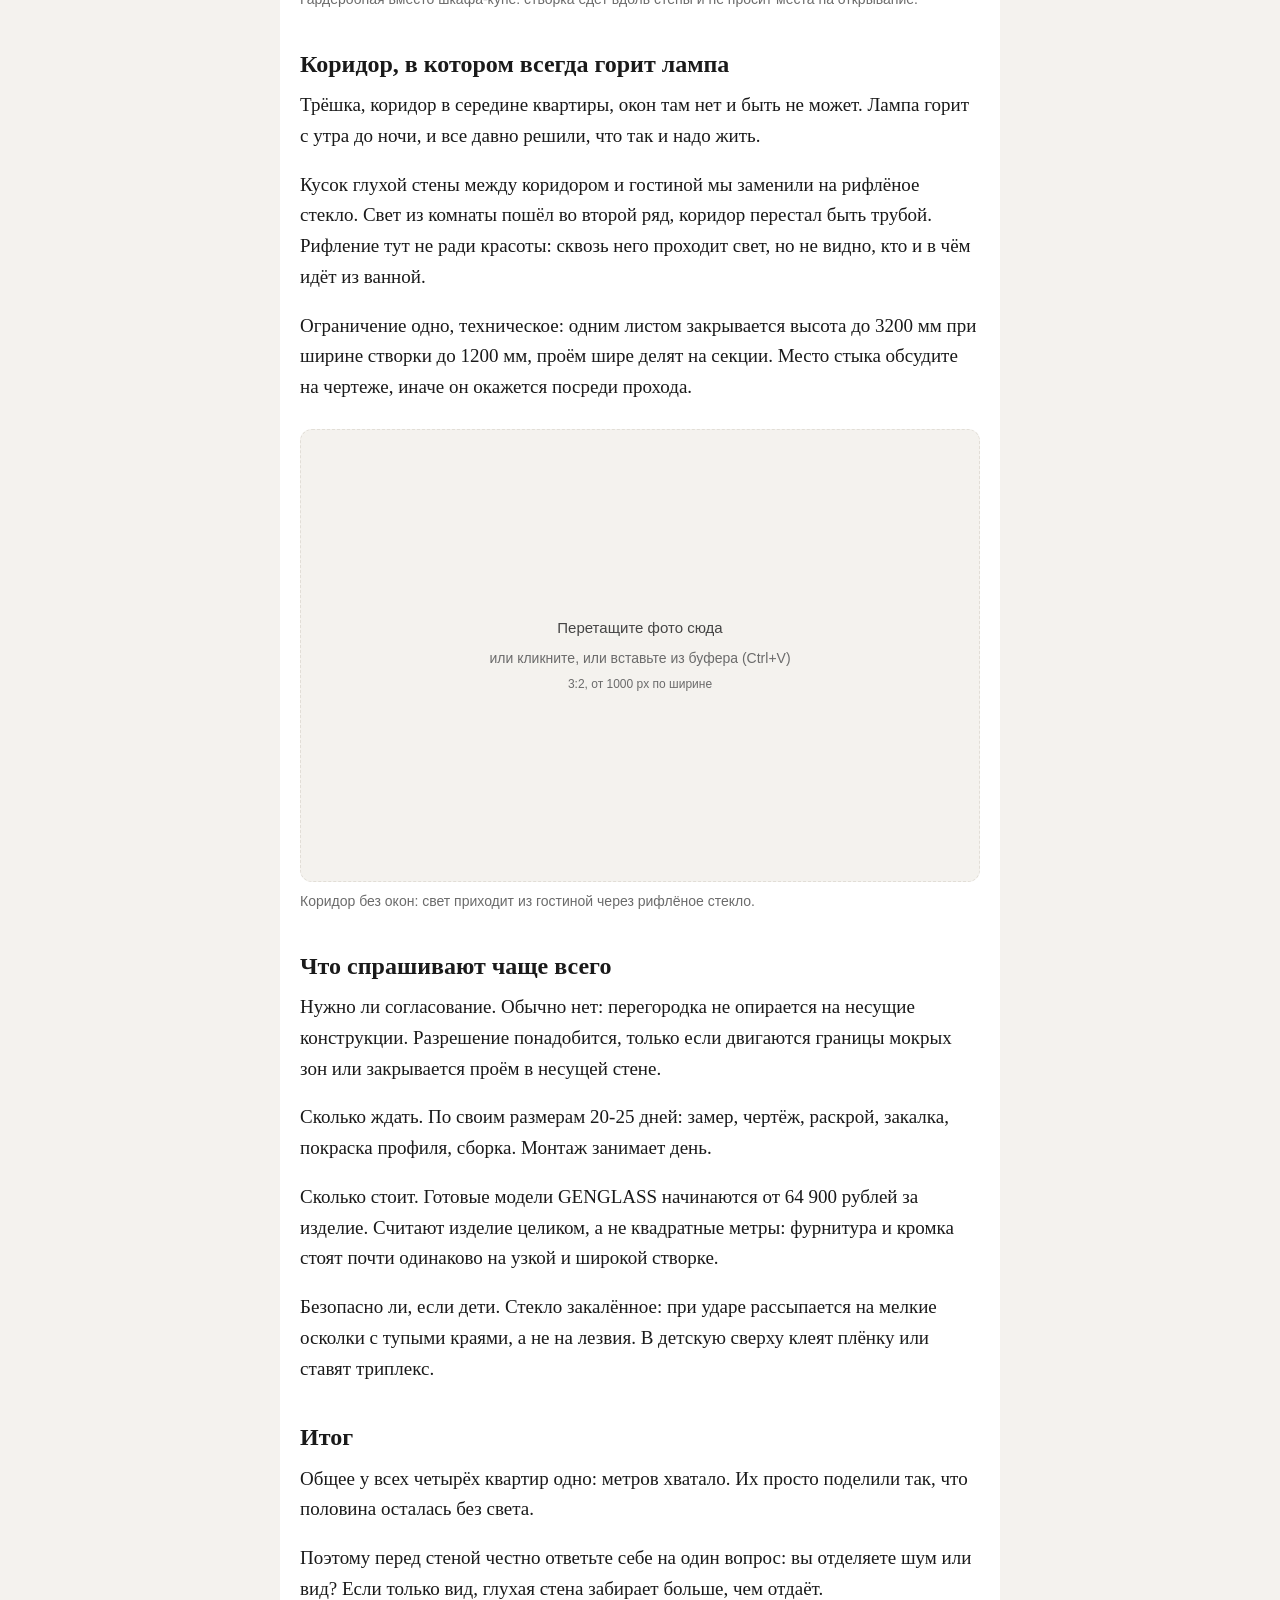
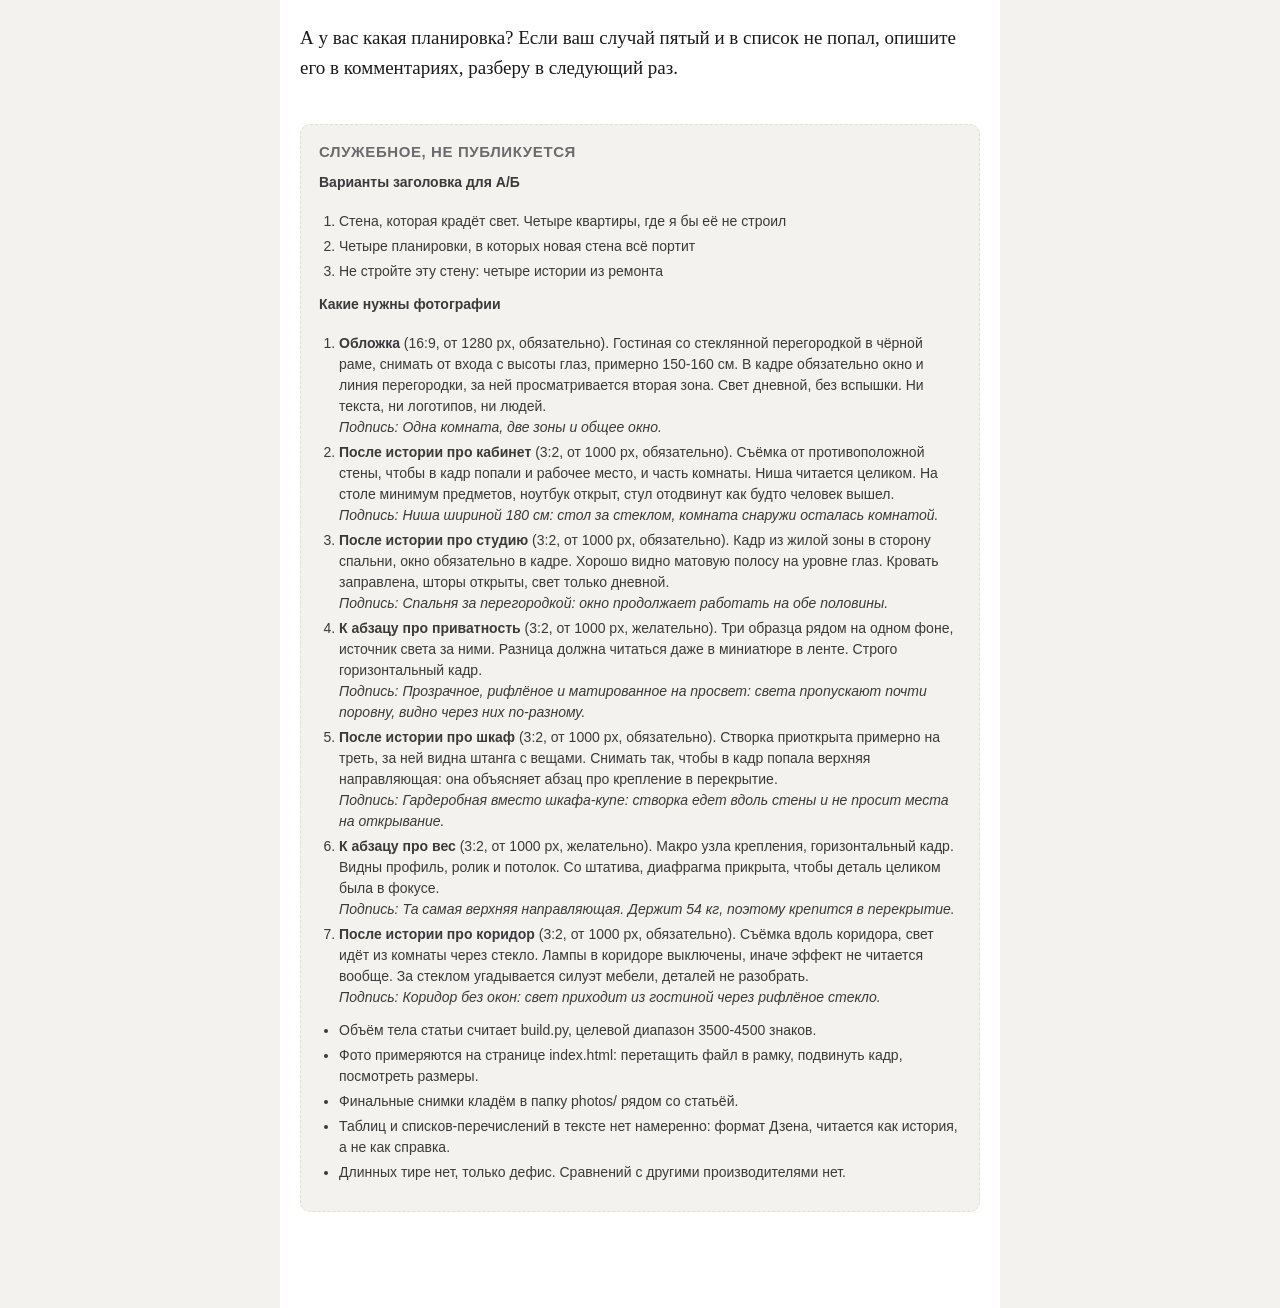
==== commit a5958e60: "Дзен: переписал статью про перегородки в формате историй Вместо разбора с таблицей и рубриками «что " ====
--- a/dzen/002-peregorodka-vmesto-steny/index.html
+++ b/dzen/002-peregorodka-vmesto-steny/index.html
@@ -3,7 +3,7 @@
 <head>
 <meta charset="utf-8">
 <meta name="viewport" content="width=device-width, initial-scale=1">
-<title>Перегородка вместо стены: 4 планировки, где это спасает квартиру</title>
+<title>Стена, которая крадёт свет. Четыре квартиры, где я бы её не строил</title>
 <link rel="stylesheet" href="../assets/zen.css">
 </head>
 <body>
@@ -20,108 +20,89 @@
   <article class="article">
 
     <p class="meta">Черновик · канал GENGLASS</p>
-    <h1>Перегородка вместо стены: 4 планировки, где это спасает квартиру</h1>
+    <h1>Стена, которая крадёт свет. Четыре квартиры, где я бы её не строил</h1>
 
     <figure class="ph" data-slot="cover" data-ratio="16:9" data-min-w="1280">
-      <figcaption>Обложка. Гостиная, разделённая стеклянной перегородкой в чёрной раме: свет от окна доходит до обеих зон.</figcaption>
+      <figcaption>Одна комната, две зоны и общее окно.</figcaption>
     </figure>
 
-    <p class="lead">Стена решает задачу приватности и сразу забирает две вещи: свет и метры. В большинстве квартир это терпимо. Но есть планировки, где глухая стена ломает всю квартиру: одна половина остаётся с окном, вторая превращается в кладовку. Собрал четыре таких случая. По каждому: что именно мешает, что ставят вместо стены и на что смотреть до заказа.</p>
+    <p class="lead">Стену обычно строят в первый месяц ремонта и радуются: наконец-то две комнаты вместо одной. А через полгода выясняется, что в одной из них никогда не бывает солнца. Я насмотрелся на такие квартиры и собрал четыре планировки, где стена забирает больше, чем даёт. Если узнаете свою, вы ещё успеваете передумать.</p>
 
-    <h2>Чем перегородка отличается от стены на практике</h2>
-    <p>Перегородка из гипсокартона на профиле забирает около 10 см глубины, и это без отделки. Стеклянная конструкция занимает толщину полотна и профиля, то есть считаные сантиметры.</p>
-    <p>Второе отличие важнее. Глухая стена делит не только площадь, но и свет. Светопрозрачная перегородка делит площадь, а свет оставляет общим. Ради этого к ней и приходят в квартирах, где окно одно на комнату.</p>
-    <p>Третье касается бумаг. Перегородка не опирается на несущие конструкции, поэтому обычно её ставят без перепланировки. Согласование понадобится, если меняются границы мокрых зон или закрывается проём в несущей стене.</p>
-
-    <h2>Планировка 1. Однушка, в которой нужен кабинет</h2>
-    <p>Работа из дома, ноутбук на кухонном столе, за спиной телевизор. Отдельной комнаты нет, зато почти всегда есть ниша или угол шириной 150-200 см.</p>
-    <p>Что ставят: стационарное полотно с распашной створкой. Для проёма до 900 мм створка встаёт свободно, стекло берут 8 мм. Рабочее место отделяется от квартиры, но не превращается в чулан.</p>
-    <p>Что учесть: звук. Стекло 10 мм с уплотнителем приглушает разговор, но созвон с открытой створкой слышно всей квартире. Если созвоны каждый день, закладывайте плотный притвор и доводчик.</p>
+    <h2>Кабинет, который уехал на кухню</h2>
+    <p>Знакомый программист год работал за кухонным столом. За спиной телевизор, справа холодильник, в час дня обед всей семьи. Сначала он купил наушники, потом стал ездить в коворкинг, потом психанул и решил строить стену.</p>
+    <p>Строить мы его отговорили. В комнате была ниша шириной около 180 см, и стена отрезала бы её от окна. Получился бы шкаф с ноутбуком внутри, плюс минус десять сантиметров глубины на профиль и отделку.</p>
+    <p>Поставили стекло: неподвижное полотно и распашная створка. Для проёма до 900 мм хватает стекла 8 мм, конструкция выходит лёгкой. Внутри теперь стол, стеллаж и тишина, а комната снаружи осталась комнатой, а не коридором с дверью.</p>
+    <p>Честно про минус: полной тишины там нет. Стекло с уплотнителем приглушает разговор, но громкий созвон слышно. Наушники он оставил.</p>
     <figure class="ph" data-slot="plan-1" data-ratio="3:2" data-min-w="1000">
-      <figcaption>Кабинет в нише: стационарное полотно с распашной створкой, стекло 8 мм.</figcaption>
+      <figcaption>Ниша шириной 180 см: стол за стеклом, комната снаружи осталась комнатой.</figcaption>
     </figure>
 
-    <h2>Планировка 2. Студия, где окно одно на всю квартиру</h2>
-    <p>Самый частый случай в новостройках: 28-35 м² и одно окно. Комнату делят пополам ради спальни, и вторая половина остаётся без дневного света совсем.</p>
-    <p>Что ставят: стационарную светопрозрачную перегородку по линии деления или реечную конструкцию для мягкого зонирования. Спальня появляется, а окно продолжает работать на обе зоны.</p>
-    <p>Что учесть: приватность. Полностью прозрачное стекло в спальне подходит не всем. Решается тонировкой, рифлением, матовой полосой на уровне глаз или шторой на потолочном карнизе с внутренней стороны. Свет при этом проходит, а силуэты нет.</p>
+    <h2>Спальня, которая съела окно</h2>
+    <p>Студия 32 метра, окно одно. Хозяйка хотела спальню и была готова делить комнату стеной ровно посередине.</p>
+    <p>Я попросил её встать в дальнем углу будущей спальни и представить, что там теперь всегда вечер: окно-то остаётся с другой стороны. Так выглядит половина студий, которые я видел.</p>
+    <p>Сделали иначе. По линии деления встала светопрозрачная перегородка: спальня появилась, а свет остался общим на всю квартиру. Для приватности пустили матовую полосу на уровне глаз и повесили штору на потолочный карниз с внутренней стороны. Вечером задёрнул, утром открыл.</p>
+    <figure class="ph" data-slot="stekla" data-ratio="3:2" data-min-w="1000">
+      <figcaption>Прозрачное, рифлёное и матированное на просвет: света пропускают почти поровну, видно через них по-разному.</figcaption>
+    </figure>
+    <p>Кто-то скажет, что спать за стеклом невозможно. Половина заказчиков говорила так же до монтажа и переставала замечать через неделю. Но если вам нужна темнота, закладывайте плотную штору сразу.</p>
     <figure class="ph" data-slot="plan-2" data-ratio="3:2" data-min-w="1000">
-      <figcaption>Студия 28 м²: спальня отделена светопрозрачной перегородкой, окно продолжает работать на обе зоны.</figcaption>
-    </figure>
-    <figure class="ph" data-slot="stekla" data-ratio="3:2" data-min-w="1000">
-      <figcaption>Три варианта стекла на просвет: прозрачное, рифлёное, матированное.</figcaption>
+      <figcaption>Спальня за перегородкой: окно продолжает работать на обе половины.</figcaption>
     </figure>
 
-    <h2>Планировка 3. Гардеробная из угла спальни</h2>
-    <p>Угол 120 × 200 см, который сейчас занимает шкаф-купе: глубина 60 см вместе с дверями, и всё равно не вмещает всё.</p>
-    <p>Что ставят: раздвижную перегородку. Для проёма от 900 мм она удобнее распашной, потому что створке не нужен радиус открывания: полотно уходит вдоль стены. Стекло 10 мм здесь универсально.</p>
-    <p>Что учесть: вес. Квадратный метр стекла 10 мм весит около 25 кг, створка 900 × 2400 мм тянет примерно на 54 кг. Верхнюю направляющую крепят в перекрытие или в стену с закладной, а не в гипсокартонный короб. Пол при этом сверлить не обязательно.</p>
+    <h2>Шкаф-купе, который проиграл углу</h2>
+    <p>Спальня, в углу шкаф-купе на два метра: глубина шестьдесят сантиметров вместе с дверями, внутри одна штанга и вечный бардак.</p>
+    <p>Из этого угла мы вынесли гардеробную. Не стену построили, а поставили раздвижную перегородку: створка едет вдоль стены, ей не нужно место на открывание, а в спальне это решает. Внутри поместились две штанги на разной высоте и коробки сверху, куда шкаф не пускал.</p>
+    <p>Что стоит знать заранее: стекло тяжёлое. Квадратный метр десятки весит около 25 кг, створка 900 на 2400 тянет на 54 кг. Верхнюю направляющую крепят в перекрытие или в стену с закладной, в гипсокартонный короб такое вешать нельзя. Пол при этом сверлить не обязательно.</p>
+    <figure class="ph" data-slot="uzel" data-ratio="3:2" data-min-w="1000">
+      <figcaption>Та самая верхняя направляющая. Держит 54 кг, поэтому крепится в перекрытие.</figcaption>
+    </figure>
     <figure class="ph" data-slot="plan-3" data-ratio="3:2" data-min-w="1000">
-      <figcaption>Гардеробная за раздвижной перегородкой: створка уходит вдоль стены и не требует места на открывание.</figcaption>
-    </figure>
-    <figure class="ph" data-slot="uzel" data-ratio="3:2" data-min-w="1000">
-      <figcaption>Верхняя направляющая раздвижной системы: крепление идёт в перекрытие.</figcaption>
+      <figcaption>Гардеробная вместо шкафа-купе: створка едет вдоль стены и не просит места на открывание.</figcaption>
     </figure>
 
-    <h2>Планировка 4. Тёмный коридор без единого окна</h2>
-    <p>Коридор, куда дневной свет не попадает никогда. Днём там горит лампа, и квартира кажется меньше, чем есть.</p>
-    <p>Что ставят: стекло между коридором и соседней комнатой вместо глухой стены. Свет уходит во второй ряд помещений, коридор перестаёт быть трубой. Берут рифлёное или матированное: свет проходит, а происходящее в комнате остаётся личным делом.</p>
-    <p>Что учесть: габариты. Одним листом закрывается высота до 3200 мм при ширине створки до 1200 мм. Проём шире делят на секции, и место стыка стоит обсудить на чертеже заранее, а не увидеть его посреди прохода.</p>
+    <h2>Коридор, в котором всегда горит лампа</h2>
+    <p>Трёшка, коридор в середине квартиры, окон там нет и быть не может. Лампа горит с утра до ночи, и все давно решили, что так и надо жить.</p>
+    <p>Кусок глухой стены между коридором и гостиной мы заменили на рифлёное стекло. Свет из комнаты пошёл во второй ряд, коридор перестал быть трубой. Рифление тут не ради красоты: сквозь него проходит свет, но не видно, кто и в чём идёт из ванной.</p>
+    <p>Ограничение одно, техническое: одним листом закрывается высота до 3200 мм при ширине створки до 1200 мм, проём шире делят на секции. Место стыка обсудите на чертеже, иначе он окажется посреди прохода.</p>
     <figure class="ph" data-slot="plan-4" data-ratio="3:2" data-min-w="1000">
-      <figcaption>Коридор без окна: рифлёное стекло вместо глухой стены пропускает свет из комнаты.</figcaption>
+      <figcaption>Коридор без окон: свет приходит из гостиной через рифлёное стекло.</figcaption>
     </figure>
 
-    <h2>Что подходит под какую планировку</h2>
-    <figure class="ph" data-slot="shema" data-ratio="4:3" data-min-w="1000">
-      <figcaption>Схема: четыре планировки и линия деления в каждой.</figcaption>
-    </figure>
-    <div class="tablewrap">
-    <table class="plan">
-      <tr><th>Планировка</th><th>Что ставят</th><th>Стекло, мм</th><th>Срок, дней</th></tr>
-      <tr><td>Кабинет в нише</td><td>Стационарная с распашной створкой</td><td>8</td><td>20-25</td></tr>
-      <tr><td>Спальня в студии</td><td>Стационарная или реечная</td><td>8, 10</td><td>20-22</td></tr>
-      <tr><td>Гардеробная</td><td>Раздвижная</td><td>10</td><td>22-25</td></tr>
-      <tr><td>Коридор без окна</td><td>Стационарная, рифлёное стекло</td><td>8, 10</td><td>20-25</td></tr>
-    </table>
-    </div>
-
-    <h2>Чего перегородка не делает</h2>
-    <p>Не даёт полной тишины. Стекло 10 мм с уплотнителем приглушает разговор, но спящий человек услышит телевизор.</p>
-    <p>Не держит запахи с кухни полностью. Раздвижные системы не герметичны по определению, и вытяжку они не заменяют.</p>
-    <p>Не заменяет несущую стену и не двигает мокрые зоны. Перенос санузла и разбор несущего это перепланировка с согласованием.</p>
-
-    <h2>Сколько это занимает по времени и деньгам</h2>
-    <p>По индивидуальным размерам конструкция делается 20-25 дней: замер и чертёж, раскрой, закалка, покраска профиля, сборка и ОТК. Монтаж занимает один день, каскадные системы до двух.</p>
-    <p>Готовые модели GENGLASS начинаются от 64 900 ₽ за изделие. Считается именно изделие целиком, а не квадратные метры: фурнитура и обработка кромки стоят почти одинаково на узкой и на широкой створке.</p>
+    <h2>Что спрашивают чаще всего</h2>
+    <p>Нужно ли согласование. Обычно нет: перегородка не опирается на несущие конструкции. Разрешение понадобится, только если двигаются границы мокрых зон или закрывается проём в несущей стене.</p>
+    <p>Сколько ждать. По своим размерам 20-25 дней: замер, чертёж, раскрой, закалка, покраска профиля, сборка. Монтаж занимает день.</p>
+    <p>Сколько стоит. Готовые модели GENGLASS начинаются от 64 900 рублей за изделие. Считают изделие целиком, а не квадратные метры: фурнитура и кромка стоят почти одинаково на узкой и широкой створке.</p>
+    <p>Безопасно ли, если дети. Стекло закалённое: при ударе рассыпается на мелкие осколки с тупыми краями, а не на лезвия. В детскую сверху клеят плёнку или ставят триплекс.</p>
 
     <h2>Итог</h2>
-    <p>Общее у всех четырёх случаев одно: метров хватало, их просто поделили неудачно. Перед тем как строить стену, стоит честно ответить, что вы отделяете и от чего. Если нужен только визуальный барьер, глухая конструкция забирает больше, чем даёт.</p>
-    <p>В какой из четырёх планировок узнали свою квартиру? Напишите номер в комментариях. Если ваш случай пятый и в список не попал, опишите его тоже, разберу в следующей статье.</p>
+    <p>Общее у всех четырёх квартир одно: метров хватало. Их просто поделили так, что половина осталась без света.</p>
+    <p>Поэтому перед стеной честно ответьте себе на один вопрос: вы отделяете шум или вид? Если только вид, глухая стена забирает больше, чем отдаёт.</p>
+    <p>А у вас какая планировка? Если ваш случай пятый и в список не попал, опишите его в комментариях, разберу в следующий раз.</p>
 
     <div class="service">
       <h3>Служебное, не публикуется</h3>
       <p><b>Варианты заголовка для А/Б</b></p>
       <ol>
-        <li>Перегородка вместо стены: 4 планировки, где это спасает квартиру</li>
-        <li>Четыре случая, когда глухая стена ломает квартиру</li>
-        <li>Где стену лучше не строить: разбор четырёх планировок</li>
+        <li>Стена, которая крадёт свет. Четыре квартиры, где я бы её не строил</li>
+        <li>Четыре планировки, в которых новая стена всё портит</li>
+        <li>Не стройте эту стену: четыре истории из ремонта</li>
       </ol>
-      <p><b>Техзадание на фотографии</b></p>
+      <p><b>Какие нужны фотографии</b></p>
       <ol>
-        <li><b>Обложка. Гостиная, разделённая стеклянной перегородкой в чёрной раме: свет от окна доходит до обеих зон.</b> (16:9, от 1280 px, обязательно). Обложка. Один кадр, снятый от входа в комнату с высоты глаз, примерно 150-160 см. В кадре обязательно окно и линия перегородки, за ней просматривается вторая зона. Свет дневной, без вспышки. Текста, логотипов и людей в кадре нет. Формат 16:9, от 1280 px по ширине.</li>
-        <li><b>Кабинет в нише: стационарное полотно с распашной створкой, стекло 8 мм.</b> (3:2, от 1000 px, обязательно). После абзаца о планировке 1. Ниша с рабочим столом, отделённая стеклом. Снимать от противоположной стены, чтобы было видно и рабочее место, и часть комнаты. Ширина ниши в кадре читается целиком. На столе минимум предметов, ноутбук открыт.</li>
-        <li><b>Студия 28 м²: спальня отделена светопрозрачной перегородкой, окно продолжает работать на обе зоны.</b> (3:2, от 1000 px, обязательно). После абзаца о планировке 2. Кадр из жилой зоны в сторону спальни, окно в кадре. Хорошо, если видно матовую полосу или тонировку на стекле. Кровать заправлена, шторы открыты, свет дневной.</li>
-        <li><b>Гардеробная за раздвижной перегородкой: створка уходит вдоль стены и не требует места на открывание.</b> (3:2, от 1000 px, обязательно). После абзаца о планировке 3. Створка приоткрыта примерно на треть, за ней видна штанга с вещами. Снимать так, чтобы в кадр попала верхняя направляющая: она объясняет фразу про крепление в перекрытие.</li>
-        <li><b>Коридор без окна: рифлёное стекло вместо глухой стены пропускает свет из комнаты.</b> (3:2, от 1000 px, обязательно). После абзаца о планировке 4. Съёмка вдоль коридора, свет идёт из комнаты через стекло. Лампы в коридоре выключены, иначе эффект не читается. За стеклом угадывается силуэт мебели, деталей не видно.</li>
-        <li><b>Верхняя направляющая раздвижной системы: крепление идёт в перекрытие.</b> (3:2, от 1000 px, желательно). К блоку про вес и крепление. Макро узла крепления, кадр по горизонтали. Видны профиль, ролик и потолок. Съёмка со штатива, диафрагма прикрыта, чтобы вся деталь была в фокусе.</li>
-        <li><b>Три варианта стекла на просвет: прозрачное, рифлёное, матированное.</b> (3:2, от 1000 px, желательно). К абзацу про приватность. Три образца рядом на одном фоне, за ними источник света. Разница в прозрачности должна читаться с миниатюры в ленте. Формат строго горизонтальный.</li>
-        <li><b>Схема: четыре планировки и линия деления в каждой.</b> (4:3, от 1000 px, желательно). Перед таблицей. Простая графика, вид сверху, четыре плана в одном стиле. Линия перегородки выделена цветом, окно обозначено. Подписи короткие, шрифт без засечек. Годится и как второй вариант обложки.</li>
+        <li><b>Обложка</b> (16:9, от 1280 px, обязательно). Гостиная со стеклянной перегородкой в чёрной раме, снимать от входа с высоты глаз, примерно 150-160 см. В кадре обязательно окно и линия перегородки, за ней просматривается вторая зона. Свет дневной, без вспышки. Ни текста, ни логотипов, ни людей.<br><i>Подпись: Одна комната, две зоны и общее окно.</i></li>
+        <li><b>После истории про кабинет</b> (3:2, от 1000 px, обязательно). Съёмка от противоположной стены, чтобы в кадр попали и рабочее место, и часть комнаты. Ниша читается целиком. На столе минимум предметов, ноутбук открыт, стул отодвинут как будто человек вышел.<br><i>Подпись: Ниша шириной 180 см: стол за стеклом, комната снаружи осталась комнатой.</i></li>
+        <li><b>После истории про студию</b> (3:2, от 1000 px, обязательно). Кадр из жилой зоны в сторону спальни, окно обязательно в кадре. Хорошо видно матовую полосу на уровне глаз. Кровать заправлена, шторы открыты, свет только дневной.<br><i>Подпись: Спальня за перегородкой: окно продолжает работать на обе половины.</i></li>
+        <li><b>К абзацу про приватность</b> (3:2, от 1000 px, желательно). Три образца рядом на одном фоне, источник света за ними. Разница должна читаться даже в миниатюре в ленте. Строго горизонтальный кадр.<br><i>Подпись: Прозрачное, рифлёное и матированное на просвет: света пропускают почти поровну, видно через них по-разному.</i></li>
+        <li><b>После истории про шкаф</b> (3:2, от 1000 px, обязательно). Створка приоткрыта примерно на треть, за ней видна штанга с вещами. Снимать так, чтобы в кадр попала верхняя направляющая: она объясняет абзац про крепление в перекрытие.<br><i>Подпись: Гардеробная вместо шкафа-купе: створка едет вдоль стены и не просит места на открывание.</i></li>
+        <li><b>К абзацу про вес</b> (3:2, от 1000 px, желательно). Макро узла крепления, горизонтальный кадр. Видны профиль, ролик и потолок. Со штатива, диафрагма прикрыта, чтобы деталь целиком была в фокусе.<br><i>Подпись: Та самая верхняя направляющая. Держит 54 кг, поэтому крепится в перекрытие.</i></li>
+        <li><b>После истории про коридор</b> (3:2, от 1000 px, обязательно). Съёмка вдоль коридора, свет идёт из комнаты через стекло. Лампы в коридоре выключены, иначе эффект не читается вообще. За стеклом угадывается силуэт мебели, деталей не разобрать.<br><i>Подпись: Коридор без окон: свет приходит из гостиной через рифлёное стекло.</i></li>
       </ol>
       <ul>
         <li>Объём тела статьи считает build.py, целевой диапазон 3500-4500 знаков.</li>
-        <li>Фото со слотами примеряются на странице index.html: перетащить файл в рамку, подвинуть кадр, посмотреть размеры.</li>
+        <li>Фото примеряются на странице index.html: перетащить файл в рамку, подвинуть кадр, посмотреть размеры.</li>
         <li>Финальные снимки кладём в папку photos/ рядом со статьёй.</li>
-        <li>Длинных тире в тексте нет, только дефис. Сравнений с другими производителями нет.</li>
+        <li>Таблиц и списков-перечислений в тексте нет намеренно: формат Дзена, читается как история, а не как справка.</li>
+        <li>Длинных тире нет, только дефис. Сравнений с другими производителями нет.</li>
       </ul>
     </div>
 
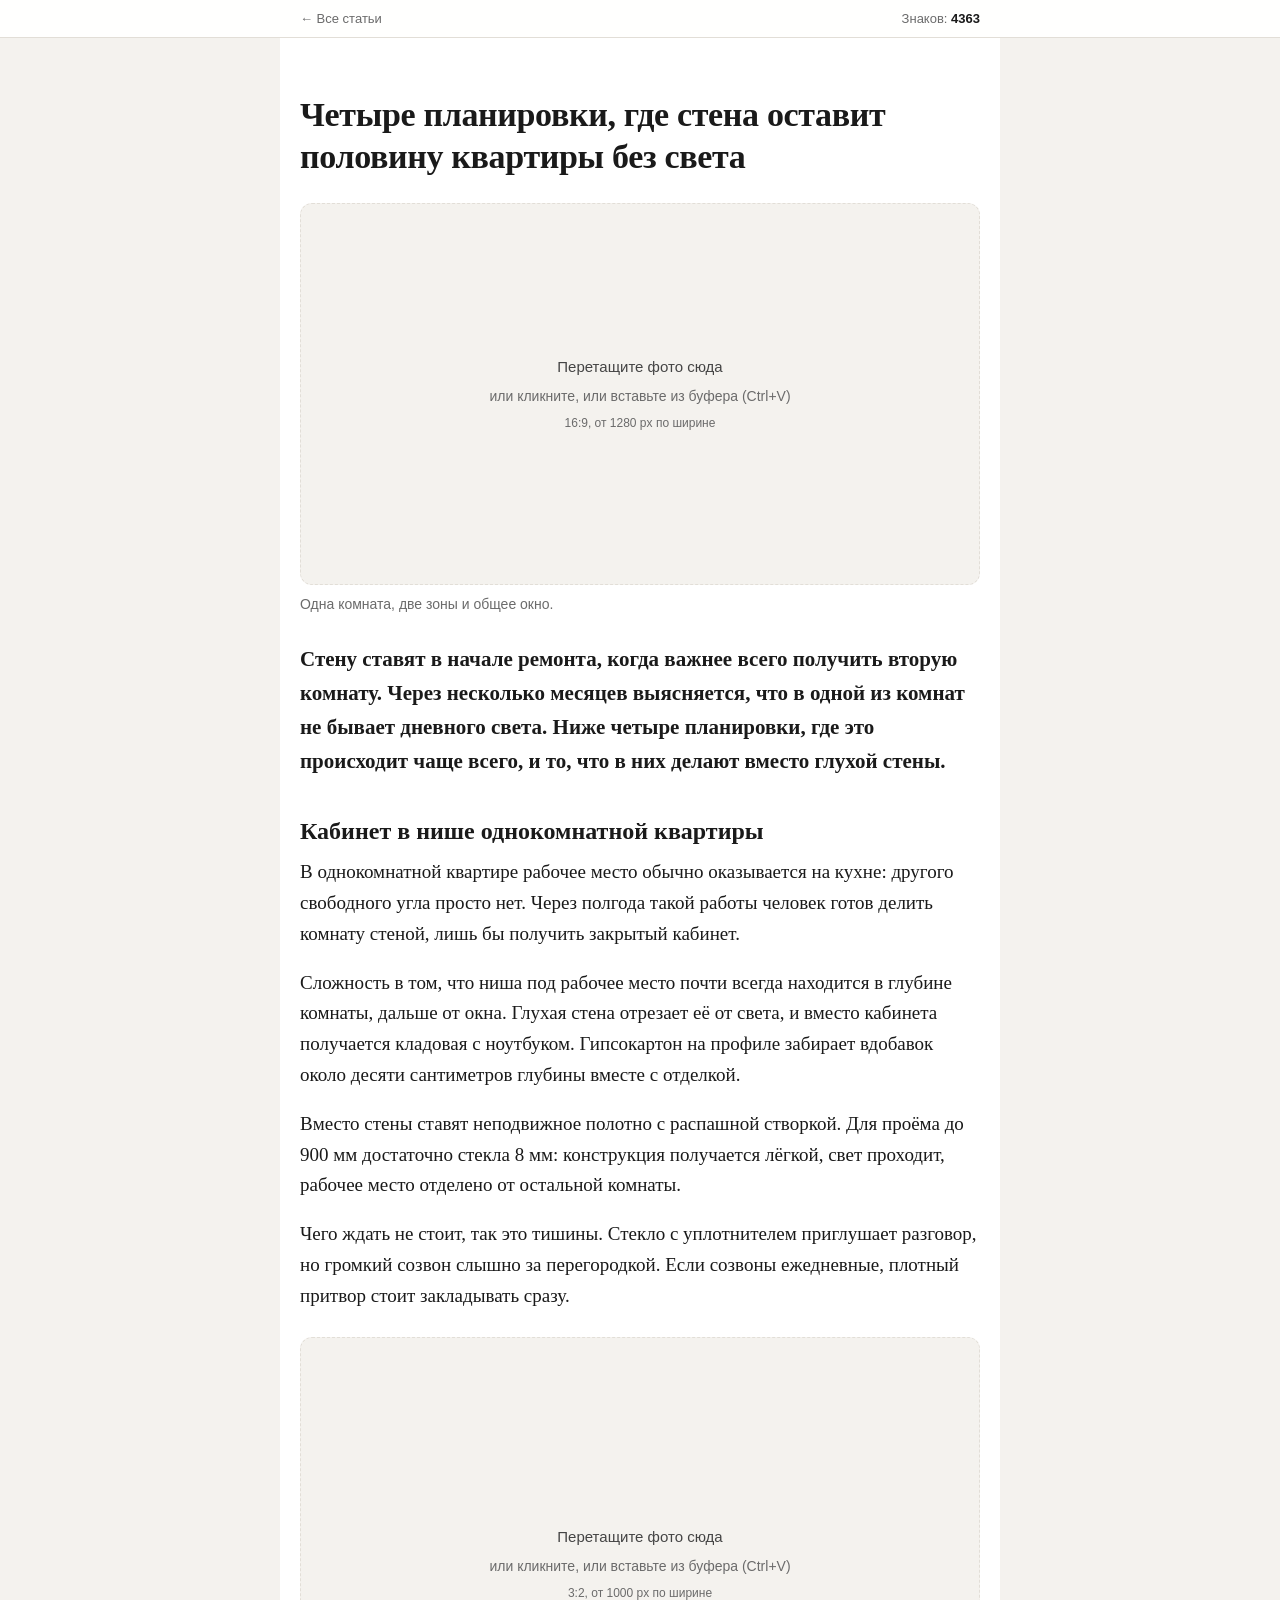
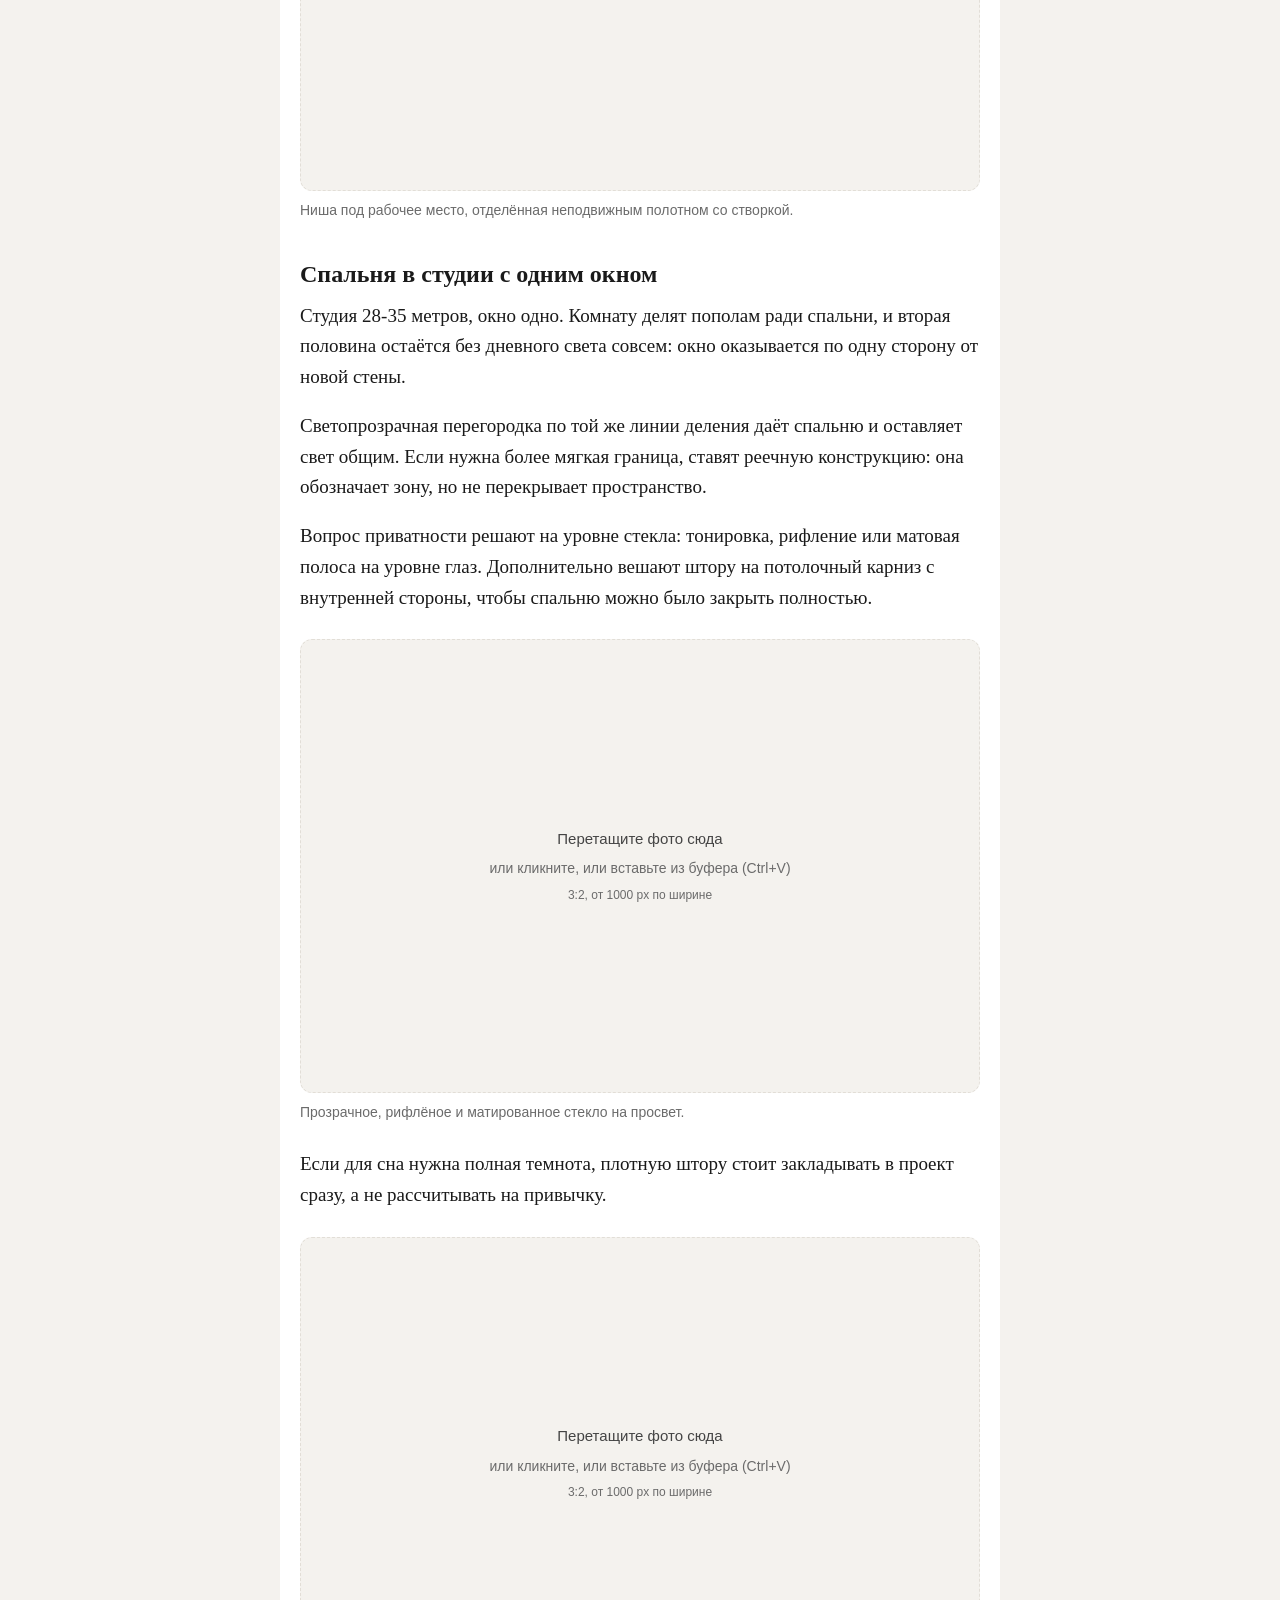
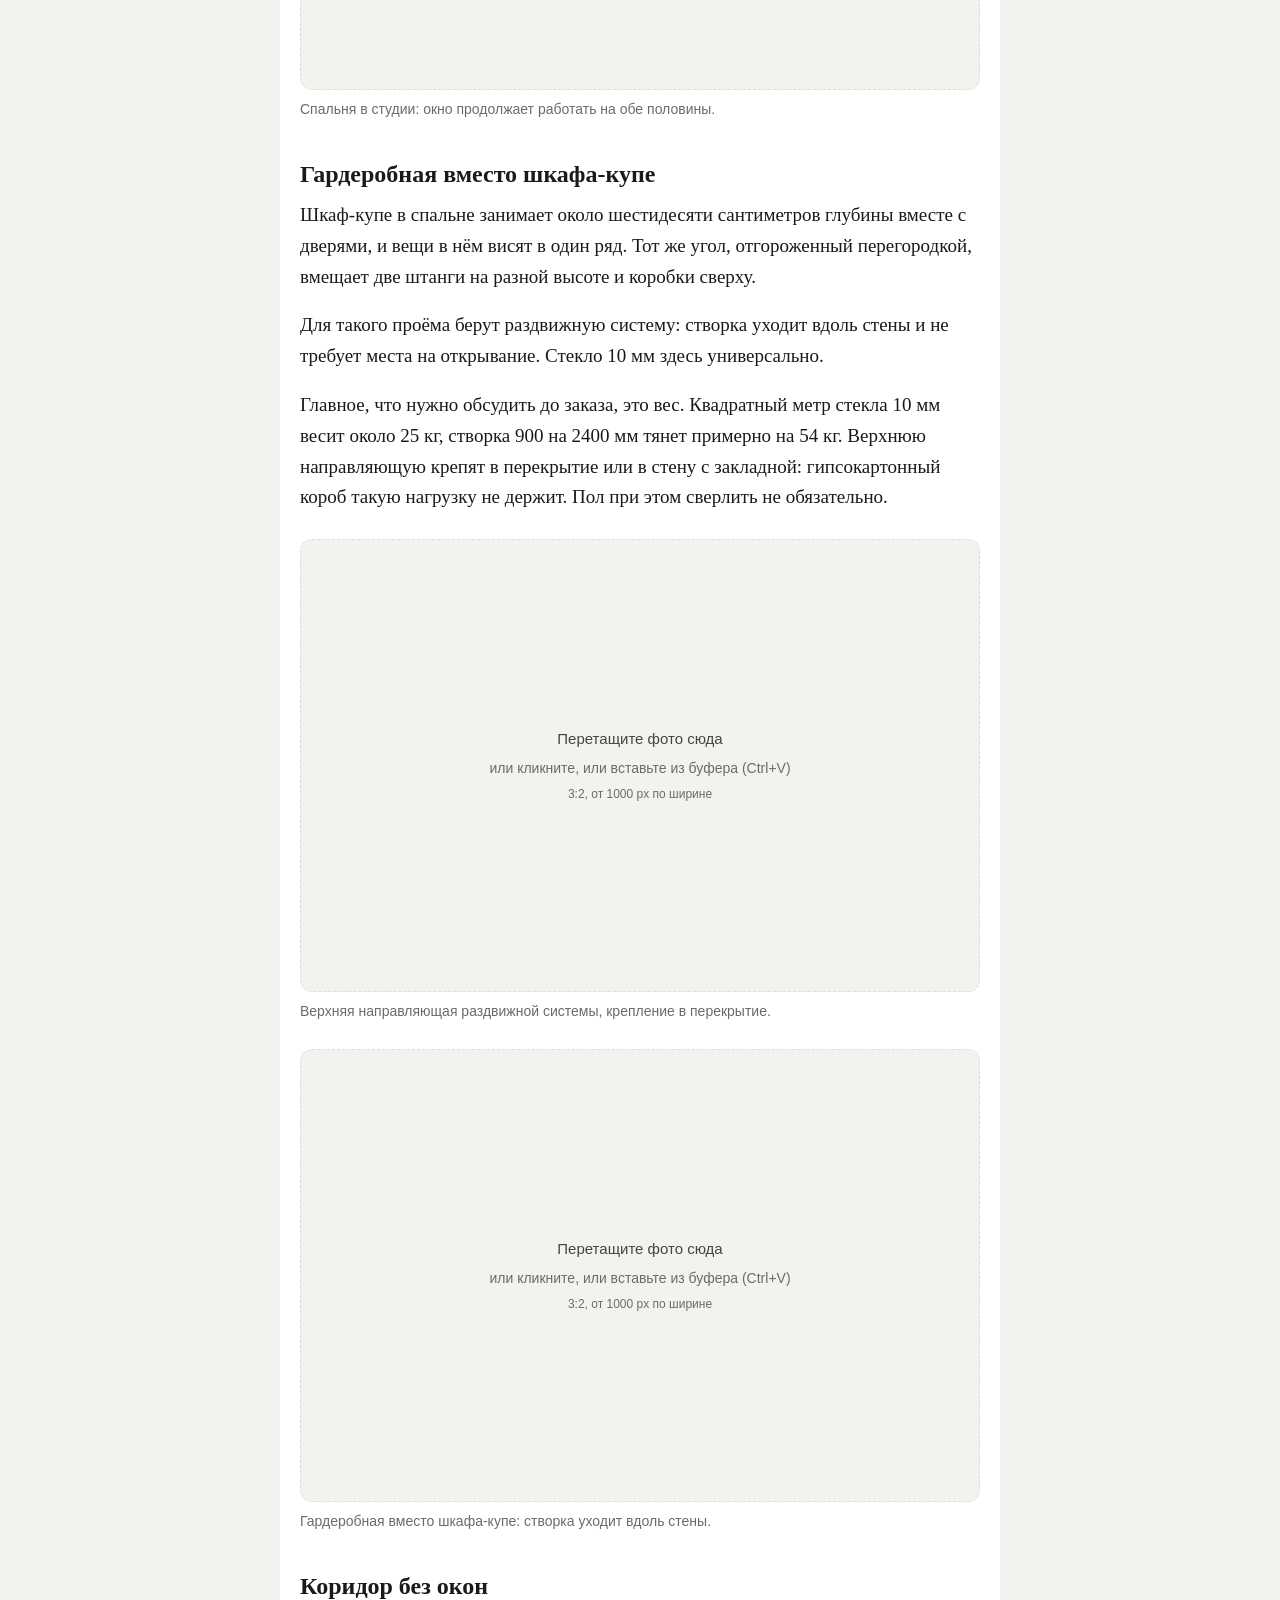
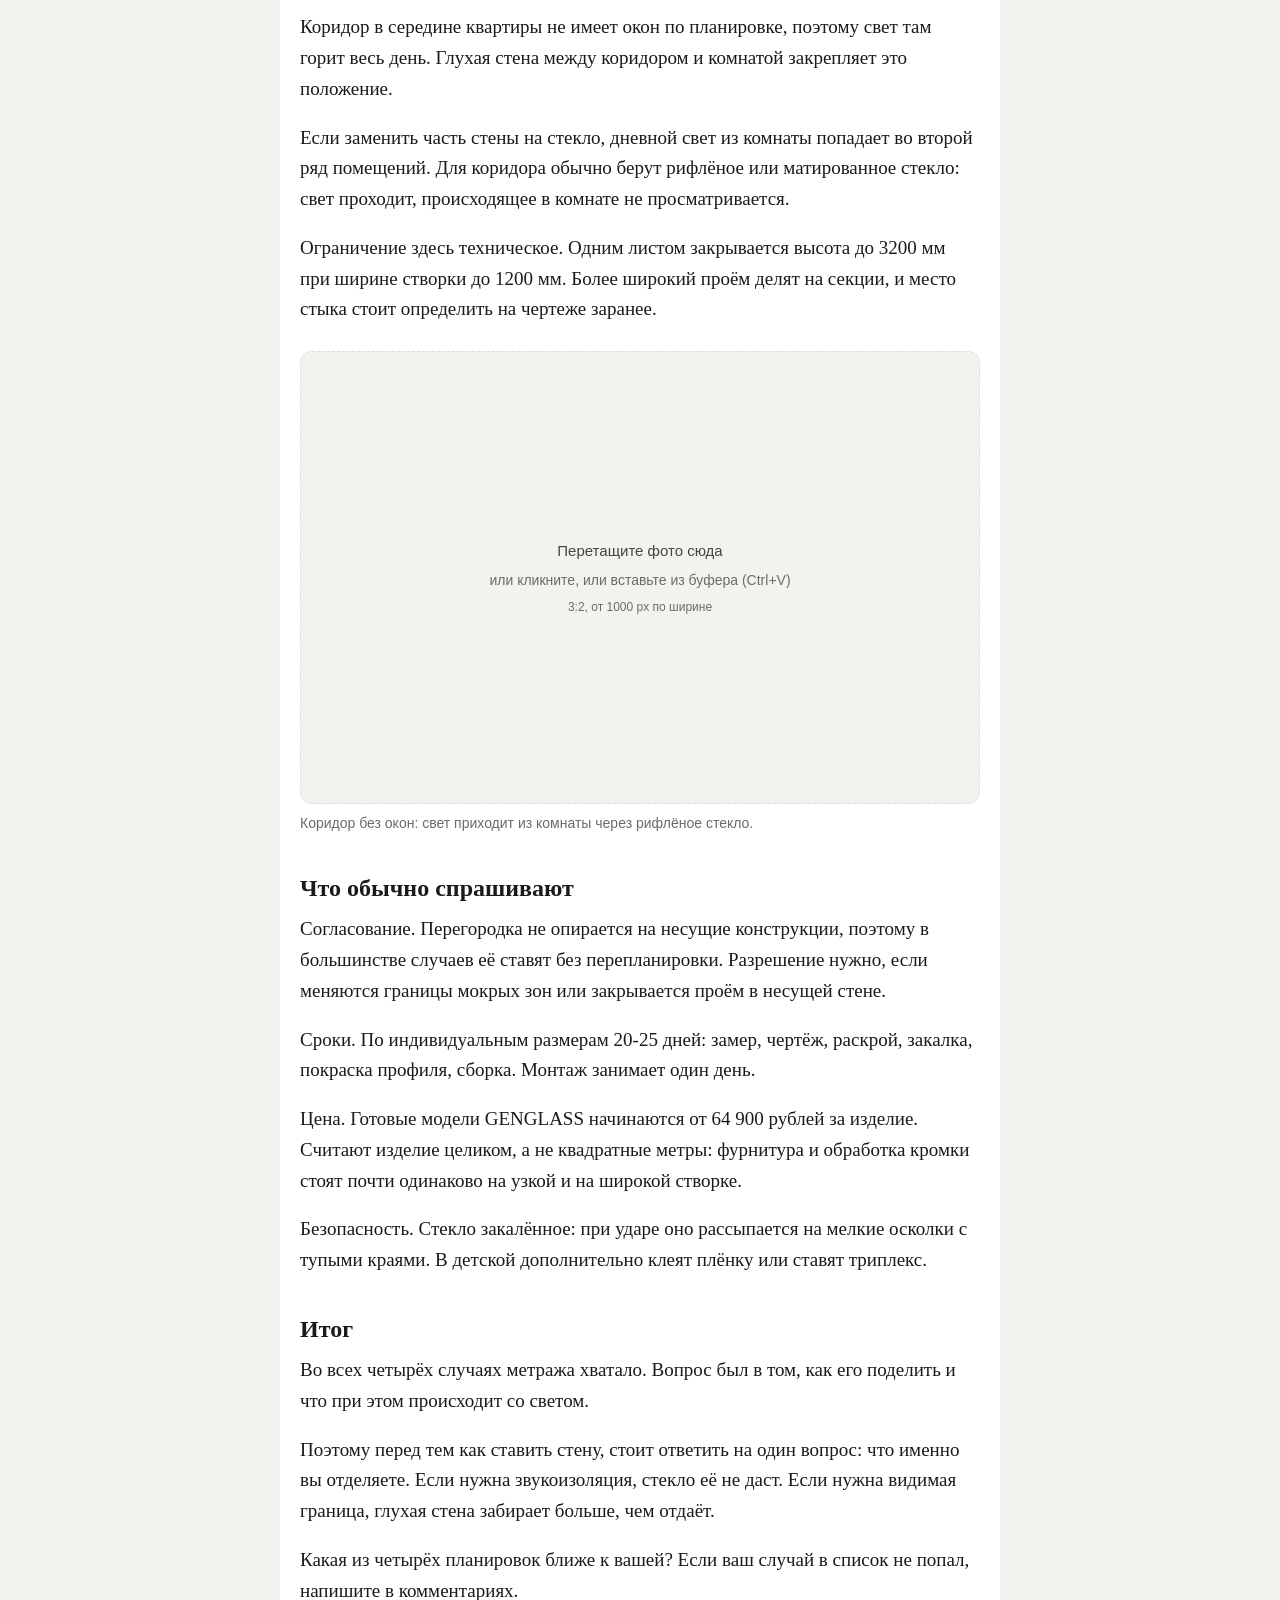
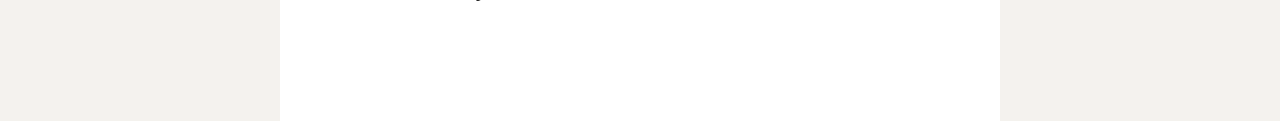
==== commit 0fcefdab: "Дзен: сдержанная редакция статьи, в docx только текст Тон ровнее, структура одинаковая во всех четыр" ====
--- a/dzen/002-peregorodka-vmesto-steny/index.html
+++ b/dzen/002-peregorodka-vmesto-steny/index.html
@@ -3,7 +3,7 @@
 <head>
 <meta charset="utf-8">
 <meta name="viewport" content="width=device-width, initial-scale=1">
-<title>Стена, которая крадёт свет. Четыре квартиры, где я бы её не строил</title>
+<title>Четыре планировки, где стена оставит половину квартиры без света</title>
 <link rel="stylesheet" href="../assets/zen.css">
 </head>
 <body>
@@ -19,92 +19,64 @@
 <div class="page">
   <article class="article">
 
-    <p class="meta">Черновик · канал GENGLASS</p>
-    <h1>Стена, которая крадёт свет. Четыре квартиры, где я бы её не строил</h1>
+    <h1>Четыре планировки, где стена оставит половину квартиры без света</h1>
 
     <figure class="ph" data-slot="cover" data-ratio="16:9" data-min-w="1280">
       <figcaption>Одна комната, две зоны и общее окно.</figcaption>
     </figure>
 
-    <p class="lead">Стену обычно строят в первый месяц ремонта и радуются: наконец-то две комнаты вместо одной. А через полгода выясняется, что в одной из них никогда не бывает солнца. Я насмотрелся на такие квартиры и собрал четыре планировки, где стена забирает больше, чем даёт. Если узнаете свою, вы ещё успеваете передумать.</p>
+    <p class="lead">Стену ставят в начале ремонта, когда важнее всего получить вторую комнату. Через несколько месяцев выясняется, что в одной из комнат не бывает дневного света. Ниже четыре планировки, где это происходит чаще всего, и то, что в них делают вместо глухой стены.</p>
 
-    <h2>Кабинет, который уехал на кухню</h2>
-    <p>Знакомый программист год работал за кухонным столом. За спиной телевизор, справа холодильник, в час дня обед всей семьи. Сначала он купил наушники, потом стал ездить в коворкинг, потом психанул и решил строить стену.</p>
-    <p>Строить мы его отговорили. В комнате была ниша шириной около 180 см, и стена отрезала бы её от окна. Получился бы шкаф с ноутбуком внутри, плюс минус десять сантиметров глубины на профиль и отделку.</p>
-    <p>Поставили стекло: неподвижное полотно и распашная створка. Для проёма до 900 мм хватает стекла 8 мм, конструкция выходит лёгкой. Внутри теперь стол, стеллаж и тишина, а комната снаружи осталась комнатой, а не коридором с дверью.</p>
-    <p>Честно про минус: полной тишины там нет. Стекло с уплотнителем приглушает разговор, но громкий созвон слышно. Наушники он оставил.</p>
+    <h2>Кабинет в нише однокомнатной квартиры</h2>
+    <p>В однокомнатной квартире рабочее место обычно оказывается на кухне: другого свободного угла просто нет. Через полгода такой работы человек готов делить комнату стеной, лишь бы получить закрытый кабинет.</p>
+    <p>Сложность в том, что ниша под рабочее место почти всегда находится в глубине комнаты, дальше от окна. Глухая стена отрезает её от света, и вместо кабинета получается кладовая с ноутбуком. Гипсокартон на профиле забирает вдобавок около десяти сантиметров глубины вместе с отделкой.</p>
+    <p>Вместо стены ставят неподвижное полотно с распашной створкой. Для проёма до 900 мм достаточно стекла 8 мм: конструкция получается лёгкой, свет проходит, рабочее место отделено от остальной комнаты.</p>
+    <p>Чего ждать не стоит, так это тишины. Стекло с уплотнителем приглушает разговор, но громкий созвон слышно за перегородкой. Если созвоны ежедневные, плотный притвор стоит закладывать сразу.</p>
     <figure class="ph" data-slot="plan-1" data-ratio="3:2" data-min-w="1000">
-      <figcaption>Ниша шириной 180 см: стол за стеклом, комната снаружи осталась комнатой.</figcaption>
+      <figcaption>Ниша под рабочее место, отделённая неподвижным полотном со створкой.</figcaption>
     </figure>
 
-    <h2>Спальня, которая съела окно</h2>
-    <p>Студия 32 метра, окно одно. Хозяйка хотела спальню и была готова делить комнату стеной ровно посередине.</p>
-    <p>Я попросил её встать в дальнем углу будущей спальни и представить, что там теперь всегда вечер: окно-то остаётся с другой стороны. Так выглядит половина студий, которые я видел.</p>
-    <p>Сделали иначе. По линии деления встала светопрозрачная перегородка: спальня появилась, а свет остался общим на всю квартиру. Для приватности пустили матовую полосу на уровне глаз и повесили штору на потолочный карниз с внутренней стороны. Вечером задёрнул, утром открыл.</p>
+    <h2>Спальня в студии с одним окном</h2>
+    <p>Студия 28-35 метров, окно одно. Комнату делят пополам ради спальни, и вторая половина остаётся без дневного света совсем: окно оказывается по одну сторону от новой стены.</p>
+    <p>Светопрозрачная перегородка по той же линии деления даёт спальню и оставляет свет общим. Если нужна более мягкая граница, ставят реечную конструкцию: она обозначает зону, но не перекрывает пространство.</p>
+    <p>Вопрос приватности решают на уровне стекла: тонировка, рифление или матовая полоса на уровне глаз. Дополнительно вешают штору на потолочный карниз с внутренней стороны, чтобы спальню можно было закрыть полностью.</p>
     <figure class="ph" data-slot="stekla" data-ratio="3:2" data-min-w="1000">
-      <figcaption>Прозрачное, рифлёное и матированное на просвет: света пропускают почти поровну, видно через них по-разному.</figcaption>
+      <figcaption>Прозрачное, рифлёное и матированное стекло на просвет.</figcaption>
     </figure>
-    <p>Кто-то скажет, что спать за стеклом невозможно. Половина заказчиков говорила так же до монтажа и переставала замечать через неделю. Но если вам нужна темнота, закладывайте плотную штору сразу.</p>
+    <p>Если для сна нужна полная темнота, плотную штору стоит закладывать в проект сразу, а не рассчитывать на привычку.</p>
     <figure class="ph" data-slot="plan-2" data-ratio="3:2" data-min-w="1000">
-      <figcaption>Спальня за перегородкой: окно продолжает работать на обе половины.</figcaption>
+      <figcaption>Спальня в студии: окно продолжает работать на обе половины.</figcaption>
     </figure>
 
-    <h2>Шкаф-купе, который проиграл углу</h2>
-    <p>Спальня, в углу шкаф-купе на два метра: глубина шестьдесят сантиметров вместе с дверями, внутри одна штанга и вечный бардак.</p>
-    <p>Из этого угла мы вынесли гардеробную. Не стену построили, а поставили раздвижную перегородку: створка едет вдоль стены, ей не нужно место на открывание, а в спальне это решает. Внутри поместились две штанги на разной высоте и коробки сверху, куда шкаф не пускал.</p>
-    <p>Что стоит знать заранее: стекло тяжёлое. Квадратный метр десятки весит около 25 кг, створка 900 на 2400 тянет на 54 кг. Верхнюю направляющую крепят в перекрытие или в стену с закладной, в гипсокартонный короб такое вешать нельзя. Пол при этом сверлить не обязательно.</p>
+    <h2>Гардеробная вместо шкафа-купе</h2>
+    <p>Шкаф-купе в спальне занимает около шестидесяти сантиметров глубины вместе с дверями, и вещи в нём висят в один ряд. Тот же угол, отгороженный перегородкой, вмещает две штанги на разной высоте и коробки сверху.</p>
+    <p>Для такого проёма берут раздвижную систему: створка уходит вдоль стены и не требует места на открывание. Стекло 10 мм здесь универсально.</p>
+    <p>Главное, что нужно обсудить до заказа, это вес. Квадратный метр стекла 10 мм весит около 25 кг, створка 900 на 2400 мм тянет примерно на 54 кг. Верхнюю направляющую крепят в перекрытие или в стену с закладной: гипсокартонный короб такую нагрузку не держит. Пол при этом сверлить не обязательно.</p>
     <figure class="ph" data-slot="uzel" data-ratio="3:2" data-min-w="1000">
-      <figcaption>Та самая верхняя направляющая. Держит 54 кг, поэтому крепится в перекрытие.</figcaption>
+      <figcaption>Верхняя направляющая раздвижной системы, крепление в перекрытие.</figcaption>
     </figure>
     <figure class="ph" data-slot="plan-3" data-ratio="3:2" data-min-w="1000">
-      <figcaption>Гардеробная вместо шкафа-купе: створка едет вдоль стены и не просит места на открывание.</figcaption>
+      <figcaption>Гардеробная вместо шкафа-купе: створка уходит вдоль стены.</figcaption>
     </figure>
 
-    <h2>Коридор, в котором всегда горит лампа</h2>
-    <p>Трёшка, коридор в середине квартиры, окон там нет и быть не может. Лампа горит с утра до ночи, и все давно решили, что так и надо жить.</p>
-    <p>Кусок глухой стены между коридором и гостиной мы заменили на рифлёное стекло. Свет из комнаты пошёл во второй ряд, коридор перестал быть трубой. Рифление тут не ради красоты: сквозь него проходит свет, но не видно, кто и в чём идёт из ванной.</p>
-    <p>Ограничение одно, техническое: одним листом закрывается высота до 3200 мм при ширине створки до 1200 мм, проём шире делят на секции. Место стыка обсудите на чертеже, иначе он окажется посреди прохода.</p>
+    <h2>Коридор без окон</h2>
+    <p>Коридор в середине квартиры не имеет окон по планировке, поэтому свет там горит весь день. Глухая стена между коридором и комнатой закрепляет это положение.</p>
+    <p>Если заменить часть стены на стекло, дневной свет из комнаты попадает во второй ряд помещений. Для коридора обычно берут рифлёное или матированное стекло: свет проходит, происходящее в комнате не просматривается.</p>
+    <p>Ограничение здесь техническое. Одним листом закрывается высота до 3200 мм при ширине створки до 1200 мм. Более широкий проём делят на секции, и место стыка стоит определить на чертеже заранее.</p>
     <figure class="ph" data-slot="plan-4" data-ratio="3:2" data-min-w="1000">
-      <figcaption>Коридор без окон: свет приходит из гостиной через рифлёное стекло.</figcaption>
+      <figcaption>Коридор без окон: свет приходит из комнаты через рифлёное стекло.</figcaption>
     </figure>
 
-    <h2>Что спрашивают чаще всего</h2>
-    <p>Нужно ли согласование. Обычно нет: перегородка не опирается на несущие конструкции. Разрешение понадобится, только если двигаются границы мокрых зон или закрывается проём в несущей стене.</p>
-    <p>Сколько ждать. По своим размерам 20-25 дней: замер, чертёж, раскрой, закалка, покраска профиля, сборка. Монтаж занимает день.</p>
-    <p>Сколько стоит. Готовые модели GENGLASS начинаются от 64 900 рублей за изделие. Считают изделие целиком, а не квадратные метры: фурнитура и кромка стоят почти одинаково на узкой и широкой створке.</p>
-    <p>Безопасно ли, если дети. Стекло закалённое: при ударе рассыпается на мелкие осколки с тупыми краями, а не на лезвия. В детскую сверху клеят плёнку или ставят триплекс.</p>
+    <h2>Что обычно спрашивают</h2>
+    <p>Согласование. Перегородка не опирается на несущие конструкции, поэтому в большинстве случаев её ставят без перепланировки. Разрешение нужно, если меняются границы мокрых зон или закрывается проём в несущей стене.</p>
+    <p>Сроки. По индивидуальным размерам 20-25 дней: замер, чертёж, раскрой, закалка, покраска профиля, сборка. Монтаж занимает один день.</p>
+    <p>Цена. Готовые модели GENGLASS начинаются от 64 900 рублей за изделие. Считают изделие целиком, а не квадратные метры: фурнитура и обработка кромки стоят почти одинаково на узкой и на широкой створке.</p>
+    <p>Безопасность. Стекло закалённое: при ударе оно рассыпается на мелкие осколки с тупыми краями. В детской дополнительно клеят плёнку или ставят триплекс.</p>
 
     <h2>Итог</h2>
-    <p>Общее у всех четырёх квартир одно: метров хватало. Их просто поделили так, что половина осталась без света.</p>
-    <p>Поэтому перед стеной честно ответьте себе на один вопрос: вы отделяете шум или вид? Если только вид, глухая стена забирает больше, чем отдаёт.</p>
-    <p>А у вас какая планировка? Если ваш случай пятый и в список не попал, опишите его в комментариях, разберу в следующий раз.</p>
-
-    <div class="service">
-      <h3>Служебное, не публикуется</h3>
-      <p><b>Варианты заголовка для А/Б</b></p>
-      <ol>
-        <li>Стена, которая крадёт свет. Четыре квартиры, где я бы её не строил</li>
-        <li>Четыре планировки, в которых новая стена всё портит</li>
-        <li>Не стройте эту стену: четыре истории из ремонта</li>
-      </ol>
-      <p><b>Какие нужны фотографии</b></p>
-      <ol>
-        <li><b>Обложка</b> (16:9, от 1280 px, обязательно). Гостиная со стеклянной перегородкой в чёрной раме, снимать от входа с высоты глаз, примерно 150-160 см. В кадре обязательно окно и линия перегородки, за ней просматривается вторая зона. Свет дневной, без вспышки. Ни текста, ни логотипов, ни людей.<br><i>Подпись: Одна комната, две зоны и общее окно.</i></li>
-        <li><b>После истории про кабинет</b> (3:2, от 1000 px, обязательно). Съёмка от противоположной стены, чтобы в кадр попали и рабочее место, и часть комнаты. Ниша читается целиком. На столе минимум предметов, ноутбук открыт, стул отодвинут как будто человек вышел.<br><i>Подпись: Ниша шириной 180 см: стол за стеклом, комната снаружи осталась комнатой.</i></li>
-        <li><b>После истории про студию</b> (3:2, от 1000 px, обязательно). Кадр из жилой зоны в сторону спальни, окно обязательно в кадре. Хорошо видно матовую полосу на уровне глаз. Кровать заправлена, шторы открыты, свет только дневной.<br><i>Подпись: Спальня за перегородкой: окно продолжает работать на обе половины.</i></li>
-        <li><b>К абзацу про приватность</b> (3:2, от 1000 px, желательно). Три образца рядом на одном фоне, источник света за ними. Разница должна читаться даже в миниатюре в ленте. Строго горизонтальный кадр.<br><i>Подпись: Прозрачное, рифлёное и матированное на просвет: света пропускают почти поровну, видно через них по-разному.</i></li>
-        <li><b>После истории про шкаф</b> (3:2, от 1000 px, обязательно). Створка приоткрыта примерно на треть, за ней видна штанга с вещами. Снимать так, чтобы в кадр попала верхняя направляющая: она объясняет абзац про крепление в перекрытие.<br><i>Подпись: Гардеробная вместо шкафа-купе: створка едет вдоль стены и не просит места на открывание.</i></li>
-        <li><b>К абзацу про вес</b> (3:2, от 1000 px, желательно). Макро узла крепления, горизонтальный кадр. Видны профиль, ролик и потолок. Со штатива, диафрагма прикрыта, чтобы деталь целиком была в фокусе.<br><i>Подпись: Та самая верхняя направляющая. Держит 54 кг, поэтому крепится в перекрытие.</i></li>
-        <li><b>После истории про коридор</b> (3:2, от 1000 px, обязательно). Съёмка вдоль коридора, свет идёт из комнаты через стекло. Лампы в коридоре выключены, иначе эффект не читается вообще. За стеклом угадывается силуэт мебели, деталей не разобрать.<br><i>Подпись: Коридор без окон: свет приходит из гостиной через рифлёное стекло.</i></li>
-      </ol>
-      <ul>
-        <li>Объём тела статьи считает build.py, целевой диапазон 3500-4500 знаков.</li>
-        <li>Фото примеряются на странице index.html: перетащить файл в рамку, подвинуть кадр, посмотреть размеры.</li>
-        <li>Финальные снимки кладём в папку photos/ рядом со статьёй.</li>
-        <li>Таблиц и списков-перечислений в тексте нет намеренно: формат Дзена, читается как история, а не как справка.</li>
-        <li>Длинных тире нет, только дефис. Сравнений с другими производителями нет.</li>
-      </ul>
-    </div>
+    <p>Во всех четырёх случаях метража хватало. Вопрос был в том, как его поделить и что при этом происходит со светом.</p>
+    <p>Поэтому перед тем как ставить стену, стоит ответить на один вопрос: что именно вы отделяете. Если нужна звукоизоляция, стекло её не даст. Если нужна видимая граница, глухая стена забирает больше, чем отдаёт.</p>
+    <p>Какая из четырёх планировок ближе к вашей? Если ваш случай в список не попал, напишите в комментариях.</p>
 
   </article>
 </div>
